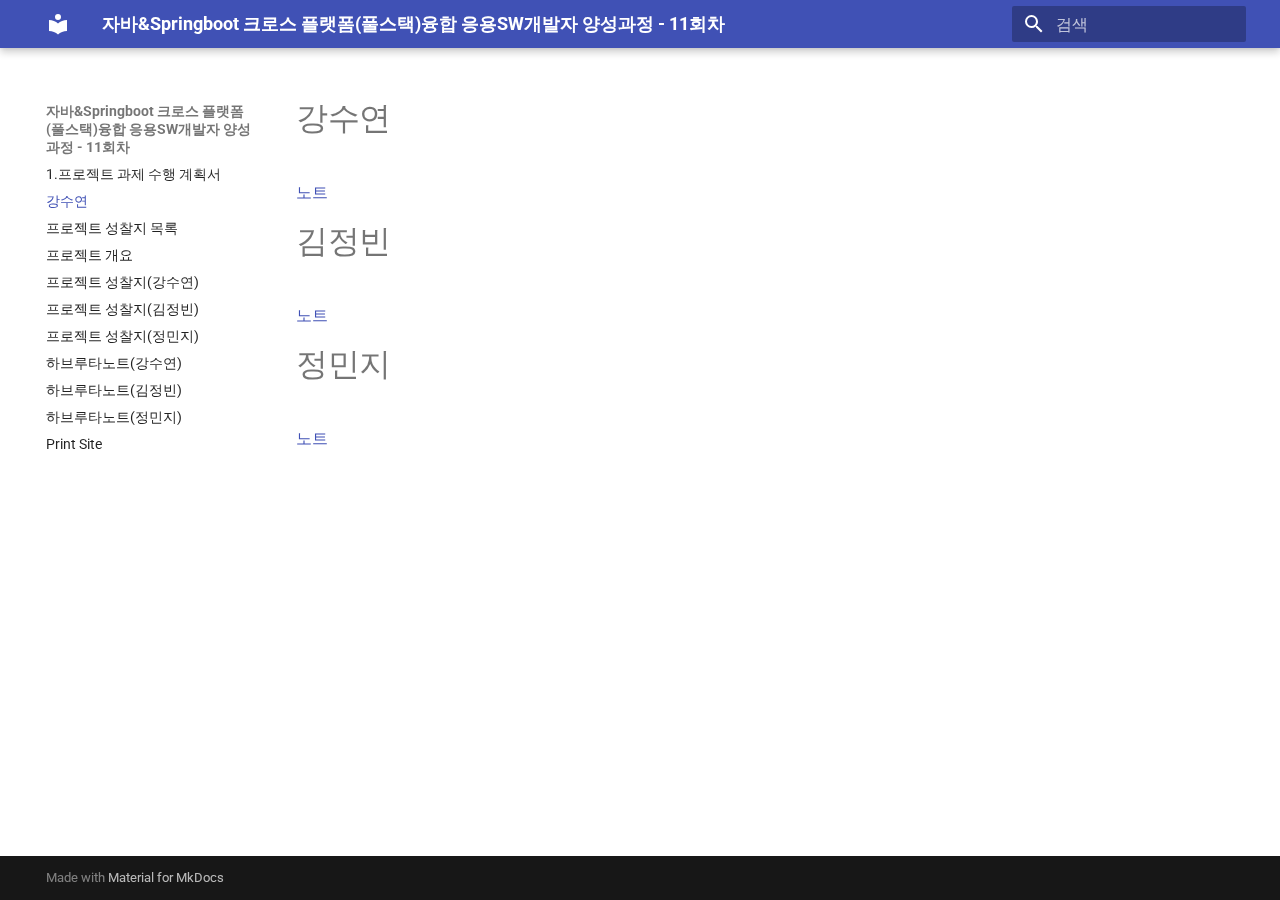
==== 2_하브루타_노트_목록/index.html @ c9facabf "deploy: e6264c5f1b97efa5a31766cd94725ecb94659307" ====
<!doctype html>
<html lang="ko" class="no-js">
  <head>
    
      <meta charset="utf-8">
      <meta name="viewport" content="width=device-width,initial-scale=1">
      
      
      
      
        <link rel="prev" href="../1_%ED%94%84%EB%A1%9C%EC%A0%9D%ED%8A%B8_%EA%B3%BC%EC%A0%9C_%EC%88%98%ED%96%89_%EA%B3%84%ED%9A%8D%EC%84%9C/">
      
      
        <link rel="next" href="../3_%ED%94%84%EB%A1%9C%EC%A0%9D%ED%8A%B8_%EC%84%B1%EC%B0%B0%EC%A7%80_%EB%AA%A9%EB%A1%9D/">
      
      
      <link rel="icon" href="../assets/images/favicon.png">
      <meta name="generator" content="mkdocs-1.6.1, mkdocs-material-9.6.3">
    
    
      
        <title>강수연 - 자바&Springboot 크로스 플랫폼(풀스택)융합 응용SW개발자 양성과정 - 11회차</title>
      
    
    
      <link rel="stylesheet" href="../assets/stylesheets/main.d7758b05.min.css">
      
      


    
    
      
    
    
      
        
        
        <link rel="preconnect" href="https://fonts.gstatic.com" crossorigin>
        <link rel="stylesheet" href="https://fonts.googleapis.com/css?family=Roboto:300,300i,400,400i,700,700i%7CRoboto+Mono:400,400i,700,700i&display=fallback">
        <style>:root{--md-text-font:"Roboto";--md-code-font:"Roboto Mono"}</style>
      
    
    
      <link rel="stylesheet" href="../css/print-site-enum-headings2.css">
    
      <link rel="stylesheet" href="../css/print-site-enum-headings3.css">
    
      <link rel="stylesheet" href="../css/print-site-enum-headings4.css">
    
      <link rel="stylesheet" href="../css/print-site-enum-headings5.css">
    
      <link rel="stylesheet" href="../css/print-site-enum-headings6.css">
    
      <link rel="stylesheet" href="../css/print-site.css">
    
      <link rel="stylesheet" href="../css/print-site-material.css">
    
    <script>__md_scope=new URL("..",location),__md_hash=e=>[...e].reduce(((e,_)=>(e<<5)-e+_.charCodeAt(0)),0),__md_get=(e,_=localStorage,t=__md_scope)=>JSON.parse(_.getItem(t.pathname+"."+e)),__md_set=(e,_,t=localStorage,a=__md_scope)=>{try{t.setItem(a.pathname+"."+e,JSON.stringify(_))}catch(e){}}</script>
    
      

    
    
    
  </head>
  
  
    <body dir="ltr">
  
    
    <input class="md-toggle" data-md-toggle="drawer" type="checkbox" id="__drawer" autocomplete="off">
    <input class="md-toggle" data-md-toggle="search" type="checkbox" id="__search" autocomplete="off">
    <label class="md-overlay" for="__drawer"></label>
    <div data-md-component="skip">
      
        
        <a href="#_1" class="md-skip">
          콘텐츠로 이동
        </a>
      
    </div>
    <div data-md-component="announce">
      
    </div>
    
    
      

  

<header class="md-header md-header--shadow" data-md-component="header">
  <nav class="md-header__inner md-grid" aria-label="상단/헤더">
    <a href=".." title="자바&amp;Springboot 크로스 플랫폼(풀스택)융합 응용SW개발자 양성과정 - 11회차" class="md-header__button md-logo" aria-label="자바&Springboot 크로스 플랫폼(풀스택)융합 응용SW개발자 양성과정 - 11회차" data-md-component="logo">
      
  
  <svg xmlns="http://www.w3.org/2000/svg" viewBox="0 0 24 24"><path d="M12 8a3 3 0 0 0 3-3 3 3 0 0 0-3-3 3 3 0 0 0-3 3 3 3 0 0 0 3 3m0 3.54C9.64 9.35 6.5 8 3 8v11c3.5 0 6.64 1.35 9 3.54 2.36-2.19 5.5-3.54 9-3.54V8c-3.5 0-6.64 1.35-9 3.54"/></svg>

    </a>
    <label class="md-header__button md-icon" for="__drawer">
      
      <svg xmlns="http://www.w3.org/2000/svg" viewBox="0 0 24 24"><path d="M3 6h18v2H3zm0 5h18v2H3zm0 5h18v2H3z"/></svg>
    </label>
    <div class="md-header__title" data-md-component="header-title">
      <div class="md-header__ellipsis">
        <div class="md-header__topic">
          <span class="md-ellipsis">
            자바&Springboot 크로스 플랫폼(풀스택)융합 응용SW개발자 양성과정 - 11회차
          </span>
        </div>
        <div class="md-header__topic" data-md-component="header-topic">
          <span class="md-ellipsis">
            
              강수연
            
          </span>
        </div>
      </div>
    </div>
    
    
      <script>var palette=__md_get("__palette");if(palette&&palette.color){if("(prefers-color-scheme)"===palette.color.media){var media=matchMedia("(prefers-color-scheme: light)"),input=document.querySelector(media.matches?"[data-md-color-media='(prefers-color-scheme: light)']":"[data-md-color-media='(prefers-color-scheme: dark)']");palette.color.media=input.getAttribute("data-md-color-media"),palette.color.scheme=input.getAttribute("data-md-color-scheme"),palette.color.primary=input.getAttribute("data-md-color-primary"),palette.color.accent=input.getAttribute("data-md-color-accent")}for(var[key,value]of Object.entries(palette.color))document.body.setAttribute("data-md-color-"+key,value)}</script>
    
    
    
      <label class="md-header__button md-icon" for="__search">
        
        <svg xmlns="http://www.w3.org/2000/svg" viewBox="0 0 24 24"><path d="M9.5 3A6.5 6.5 0 0 1 16 9.5c0 1.61-.59 3.09-1.56 4.23l.27.27h.79l5 5-1.5 1.5-5-5v-.79l-.27-.27A6.52 6.52 0 0 1 9.5 16 6.5 6.5 0 0 1 3 9.5 6.5 6.5 0 0 1 9.5 3m0 2C7 5 5 7 5 9.5S7 14 9.5 14 14 12 14 9.5 12 5 9.5 5"/></svg>
      </label>
      <div class="md-search" data-md-component="search" role="dialog">
  <label class="md-search__overlay" for="__search"></label>
  <div class="md-search__inner" role="search">
    <form class="md-search__form" name="search">
      <input type="text" class="md-search__input" name="query" aria-label="검색" placeholder="검색" autocapitalize="off" autocorrect="off" autocomplete="off" spellcheck="false" data-md-component="search-query" required>
      <label class="md-search__icon md-icon" for="__search">
        
        <svg xmlns="http://www.w3.org/2000/svg" viewBox="0 0 24 24"><path d="M9.5 3A6.5 6.5 0 0 1 16 9.5c0 1.61-.59 3.09-1.56 4.23l.27.27h.79l5 5-1.5 1.5-5-5v-.79l-.27-.27A6.52 6.52 0 0 1 9.5 16 6.5 6.5 0 0 1 3 9.5 6.5 6.5 0 0 1 9.5 3m0 2C7 5 5 7 5 9.5S7 14 9.5 14 14 12 14 9.5 12 5 9.5 5"/></svg>
        
        <svg xmlns="http://www.w3.org/2000/svg" viewBox="0 0 24 24"><path d="M20 11v2H8l5.5 5.5-1.42 1.42L4.16 12l7.92-7.92L13.5 5.5 8 11z"/></svg>
      </label>
      <nav class="md-search__options" aria-label="검색">
        
        <button type="reset" class="md-search__icon md-icon" title="지우기" aria-label="지우기" tabindex="-1">
          
          <svg xmlns="http://www.w3.org/2000/svg" viewBox="0 0 24 24"><path d="M19 6.41 17.59 5 12 10.59 6.41 5 5 6.41 10.59 12 5 17.59 6.41 19 12 13.41 17.59 19 19 17.59 13.41 12z"/></svg>
        </button>
      </nav>
      
    </form>
    <div class="md-search__output">
      <div class="md-search__scrollwrap" tabindex="0" data-md-scrollfix>
        <div class="md-search-result" data-md-component="search-result">
          <div class="md-search-result__meta">
            검색 초기화
          </div>
          <ol class="md-search-result__list" role="presentation"></ol>
        </div>
      </div>
    </div>
  </div>
</div>
    
    
  </nav>
  
</header>
    
    <div class="md-container" data-md-component="container">
      
      
        
          
        
      
      <main class="md-main" data-md-component="main">
        <div class="md-main__inner md-grid">
          
            
              
              <div class="md-sidebar md-sidebar--primary" data-md-component="sidebar" data-md-type="navigation" >
                <div class="md-sidebar__scrollwrap">
                  <div class="md-sidebar__inner">
                    



<nav class="md-nav md-nav--primary" aria-label="네비게이션" data-md-level="0">
  <label class="md-nav__title" for="__drawer">
    <a href=".." title="자바&amp;Springboot 크로스 플랫폼(풀스택)융합 응용SW개발자 양성과정 - 11회차" class="md-nav__button md-logo" aria-label="자바&Springboot 크로스 플랫폼(풀스택)융합 응용SW개발자 양성과정 - 11회차" data-md-component="logo">
      
  
  <svg xmlns="http://www.w3.org/2000/svg" viewBox="0 0 24 24"><path d="M12 8a3 3 0 0 0 3-3 3 3 0 0 0-3-3 3 3 0 0 0-3 3 3 3 0 0 0 3 3m0 3.54C9.64 9.35 6.5 8 3 8v11c3.5 0 6.64 1.35 9 3.54 2.36-2.19 5.5-3.54 9-3.54V8c-3.5 0-6.64 1.35-9 3.54"/></svg>

    </a>
    자바&Springboot 크로스 플랫폼(풀스택)융합 응용SW개발자 양성과정 - 11회차
  </label>
  
  <ul class="md-nav__list" data-md-scrollfix>
    
      
      
  
  
  
  
    <li class="md-nav__item">
      <a href="../1_%ED%94%84%EB%A1%9C%EC%A0%9D%ED%8A%B8_%EA%B3%BC%EC%A0%9C_%EC%88%98%ED%96%89_%EA%B3%84%ED%9A%8D%EC%84%9C/" class="md-nav__link">
        
  
  <span class="md-ellipsis">
    1.프로젝트 과제 수행 계획서
    
  </span>
  

      </a>
    </li>
  

    
      
      
  
  
    
  
  
  
    <li class="md-nav__item md-nav__item--active">
      
      <input class="md-nav__toggle md-toggle" type="checkbox" id="__toc">
      
      
        
      
      
      <a href="./" class="md-nav__link md-nav__link--active">
        
  
  <span class="md-ellipsis">
    강수연
    
  </span>
  

      </a>
      
    </li>
  

    
      
      
  
  
  
  
    <li class="md-nav__item">
      <a href="../3_%ED%94%84%EB%A1%9C%EC%A0%9D%ED%8A%B8_%EC%84%B1%EC%B0%B0%EC%A7%80_%EB%AA%A9%EB%A1%9D/" class="md-nav__link">
        
  
  <span class="md-ellipsis">
    프로젝트 성찰지 목록
    
  </span>
  

      </a>
    </li>
  

    
      
      
  
  
  
  
    <li class="md-nav__item">
      <a href="../Readme/" class="md-nav__link">
        
  
  <span class="md-ellipsis">
    프로젝트 개요
    
  </span>
  

      </a>
    </li>
  

    
      
      
  
  
  
  
    <li class="md-nav__item">
      <a href="../%ED%94%84%EB%A1%9C%EC%A0%9D%ED%8A%B8_%EC%84%B1%EC%B0%B0%EC%A7%80_%EA%B0%95%EC%88%98%EC%97%B0/" class="md-nav__link">
        
  
  <span class="md-ellipsis">
    프로젝트 성찰지(강수연)
    
  </span>
  

      </a>
    </li>
  

    
      
      
  
  
  
  
    <li class="md-nav__item">
      <a href="../%ED%94%84%EB%A1%9C%EC%A0%9D%ED%8A%B8_%EC%84%B1%EC%B0%B0%EC%A7%80_%EA%B9%80%EC%A0%95%EB%B9%88/" class="md-nav__link">
        
  
  <span class="md-ellipsis">
    프로젝트 성찰지(김정빈)
    
  </span>
  

      </a>
    </li>
  

    
      
      
  
  
  
  
    <li class="md-nav__item">
      <a href="../%ED%94%84%EB%A1%9C%EC%A0%9D%ED%8A%B8_%EC%84%B1%EC%B0%B0%EC%A7%80_%EC%A0%95%EB%AF%BC%EC%A7%80/" class="md-nav__link">
        
  
  <span class="md-ellipsis">
    프로젝트 성찰지(정민지)
    
  </span>
  

      </a>
    </li>
  

    
      
      
  
  
  
  
    <li class="md-nav__item">
      <a href="../%ED%95%98%EB%B8%8C%EB%A3%A8%ED%83%80_%EB%85%B8%ED%8A%B8%28%EA%B0%95%EC%88%98%EC%97%B0%29/" class="md-nav__link">
        
  
  <span class="md-ellipsis">
    하브루타노트(강수연)
    
  </span>
  

      </a>
    </li>
  

    
      
      
  
  
  
  
    <li class="md-nav__item">
      <a href="../%ED%95%98%EB%B8%8C%EB%A3%A8%ED%83%80_%EB%85%B8%ED%8A%B8%28%EA%B9%80%EC%A0%95%EB%B9%88%29/" class="md-nav__link">
        
  
  <span class="md-ellipsis">
    하브루타노트(김정빈)
    
  </span>
  

      </a>
    </li>
  

    
      
      
  
  
  
  
    <li class="md-nav__item">
      <a href="../%ED%95%98%EB%B8%8C%EB%A3%A8%ED%83%80_%EB%85%B8%ED%8A%B8%28%EC%A0%95%EB%AF%BC%EC%A7%80%29/" class="md-nav__link">
        
  
  <span class="md-ellipsis">
    하브루타노트(정민지)
    
  </span>
  

      </a>
    </li>
  

    
      
      
  
  
  
  
    <li class="md-nav__item">
      <a href="../print_page/" class="md-nav__link">
        
  
  <span class="md-ellipsis">
    Print Site
    
  </span>
  

      </a>
    </li>
  

    
  </ul>
</nav>
                  </div>
                </div>
              </div>
            
            
              
              <div class="md-sidebar md-sidebar--secondary" data-md-component="sidebar" data-md-type="toc" >
                <div class="md-sidebar__scrollwrap">
                  <div class="md-sidebar__inner">
                    

<nav class="md-nav md-nav--secondary" aria-label="목차">
  
  
  
    
  
  
</nav>
                  </div>
                </div>
              </div>
            
          
          
            <div class="md-content" data-md-component="content">
              <article class="md-content__inner md-typeset">
                
                  



<h1 id="_1">강수연</h1>
<p><a href="../%ED%95%98%EB%B8%8C%EB%A3%A8%ED%83%80_%EB%85%B8%ED%8A%B8%28%EA%B0%95%EC%88%98%EC%97%B0%29/">노트</a></p>
<h1 id="_2">김정빈</h1>
<p><a href="../%ED%95%98%EB%B8%8C%EB%A3%A8%ED%83%80_%EB%85%B8%ED%8A%B8%28%EA%B9%80%EC%A0%95%EB%B9%88%29/">노트</a></p>
<h1 id="_3">정민지</h1>
<p><a href="../%ED%95%98%EB%B8%8C%EB%A3%A8%ED%83%80_%EB%85%B8%ED%8A%B8%28%EC%A0%95%EB%AF%BC%EC%A7%80%29/">노트</a></p>












                
              </article>
            </div>
          
          
<script>var target=document.getElementById(location.hash.slice(1));target&&target.name&&(target.checked=target.name.startsWith("__tabbed_"))</script>
        </div>
        
      </main>
      
        <footer class="md-footer">
  
  <div class="md-footer-meta md-typeset">
    <div class="md-footer-meta__inner md-grid">
      <div class="md-copyright">
  
  
    Made with
    <a href="https://squidfunk.github.io/mkdocs-material/" target="_blank" rel="noopener">
      Material for MkDocs
    </a>
  
</div>
      
    </div>
  </div>
</footer>
      
    </div>
    <div class="md-dialog" data-md-component="dialog">
      <div class="md-dialog__inner md-typeset"></div>
    </div>
    
    
    <script id="__config" type="application/json">{"base": "..", "features": [], "search": "../assets/javascripts/workers/search.f8cc74c7.min.js", "translations": {"clipboard.copied": "\ud074\ub9bd\ubcf4\ub4dc\uc5d0 \ubcf5\uc0ac\ub428", "clipboard.copy": "\ud074\ub9bd\ubcf4\ub4dc\ub85c \ubcf5\uc0ac", "search.result.more.one": "\uc774 \ubb38\uc11c\uc5d0\uc11c 1\uac1c\uc758 \uac80\uc0c9 \uacb0\uacfc \ub354 \ubcf4\uae30", "search.result.more.other": "\uc774 \ubb38\uc11c\uc5d0\uc11c #\uac1c\uc758 \uac80\uc0c9 \uacb0\uacfc \ub354 \ubcf4\uae30", "search.result.none": "\uac80\uc0c9\uc5b4\uc640 \uc77c\uce58\ud558\ub294 \ubb38\uc11c\uac00 \uc5c6\uc2b5\ub2c8\ub2e4", "search.result.one": "1\uac1c\uc758 \uc77c\uce58\ud558\ub294 \ubb38\uc11c", "search.result.other": "#\uac1c\uc758 \uc77c\uce58\ud558\ub294 \ubb38\uc11c", "search.result.placeholder": "\uac80\uc0c9\uc5b4\ub97c \uc785\ub825\ud558\uc138\uc694", "search.result.term.missing": "\ud3ec\ud568\ub418\uc9c0 \uc54a\uc740 \uac80\uc0c9\uc5b4", "select.version": "\ubc84\uc804 \uc120\ud0dd"}}</script>
    
    
      <script src="../assets/javascripts/bundle.f1b6f286.min.js"></script>
      
        <script src="../js/print-site.js"></script>
      
    
  </body>
</html>
---- assets/stylesheets/main.d7758b05.min.css ----
@charset "UTF-8";html{-webkit-text-size-adjust:none;-moz-text-size-adjust:none;text-size-adjust:none;box-sizing:border-box}*,:after,:before{box-sizing:inherit}@media (prefers-reduced-motion){*,:after,:before{transition:none!important}}body{margin:0}a,button,input,label{-webkit-tap-highlight-color:transparent}a{color:inherit;text-decoration:none}hr{border:0;box-sizing:initial;display:block;height:.05rem;overflow:visible;padding:0}small{font-size:80%}sub,sup{line-height:1em}img{border-style:none}table{border-collapse:initial;border-spacing:0}td,th{font-weight:400;vertical-align:top}button{background:#0000;border:0;font-family:inherit;font-size:inherit;margin:0;padding:0}input{border:0;outline:none}:root{--md-primary-fg-color:#4051b5;--md-primary-fg-color--light:#5d6cc0;--md-primary-fg-color--dark:#303fa1;--md-primary-bg-color:#fff;--md-primary-bg-color--light:#ffffffb3;--md-accent-fg-color:#526cfe;--md-accent-fg-color--transparent:#526cfe1a;--md-accent-bg-color:#fff;--md-accent-bg-color--light:#ffffffb3}[data-md-color-scheme=default]{color-scheme:light}[data-md-color-scheme=default] img[src$="#gh-dark-mode-only"],[data-md-color-scheme=default] img[src$="#only-dark"]{display:none}:root,[data-md-color-scheme=default]{--md-hue:225deg;--md-default-fg-color:#000000de;--md-default-fg-color--light:#0000008a;--md-default-fg-color--lighter:#00000052;--md-default-fg-color--lightest:#00000012;--md-default-bg-color:#fff;--md-default-bg-color--light:#ffffffb3;--md-default-bg-color--lighter:#ffffff4d;--md-default-bg-color--lightest:#ffffff1f;--md-code-fg-color:#36464e;--md-code-bg-color:#f5f5f5;--md-code-hl-color:#4287ff;--md-code-hl-color--light:#4287ff1a;--md-code-hl-number-color:#d52a2a;--md-code-hl-special-color:#db1457;--md-code-hl-function-color:#a846b9;--md-code-hl-constant-color:#6e59d9;--md-code-hl-keyword-color:#3f6ec6;--md-code-hl-string-color:#1c7d4d;--md-code-hl-name-color:var(--md-code-fg-color);--md-code-hl-operator-color:var(--md-default-fg-color--light);--md-code-hl-punctuation-color:var(--md-default-fg-color--light);--md-code-hl-comment-color:var(--md-default-fg-color--light);--md-code-hl-generic-color:var(--md-default-fg-color--light);--md-code-hl-variable-color:var(--md-default-fg-color--light);--md-typeset-color:var(--md-default-fg-color);--md-typeset-a-color:var(--md-primary-fg-color);--md-typeset-del-color:#f5503d26;--md-typeset-ins-color:#0bd57026;--md-typeset-kbd-color:#fafafa;--md-typeset-kbd-accent-color:#fff;--md-typeset-kbd-border-color:#b8b8b8;--md-typeset-mark-color:#ffff0080;--md-typeset-table-color:#0000001f;--md-typeset-table-color--light:rgba(0,0,0,.035);--md-admonition-fg-color:var(--md-default-fg-color);--md-admonition-bg-color:var(--md-default-bg-color);--md-warning-fg-color:#000000de;--md-warning-bg-color:#ff9;--md-footer-fg-color:#fff;--md-footer-fg-color--light:#ffffffb3;--md-footer-fg-color--lighter:#ffffff73;--md-footer-bg-color:#000000de;--md-footer-bg-color--dark:#00000052;--md-shadow-z1:0 0.2rem 0.5rem #0000000d,0 0 0.05rem #0000001a;--md-shadow-z2:0 0.2rem 0.5rem #0000001a,0 0 0.05rem #00000040;--md-shadow-z3:0 0.2rem 0.5rem #0003,0 0 0.05rem #00000059}.md-icon svg{fill:currentcolor;display:block;height:1.2rem;width:1.2rem}body{-webkit-font-smoothing:antialiased;-moz-osx-font-smoothing:grayscale;--md-text-font-family:var(--md-text-font,_),-apple-system,BlinkMacSystemFont,Helvetica,Arial,sans-serif;--md-code-font-family:var(--md-code-font,_),SFMono-Regular,Consolas,Menlo,monospace}aside,body,input{font-feature-settings:"kern","liga";color:var(--md-typeset-color);font-family:var(--md-text-font-family)}code,kbd,pre{font-feature-settings:"kern";font-family:var(--md-code-font-family)}:root{--md-typeset-table-sort-icon:url('data:image/svg+xml;charset=utf-8,<svg xmlns="http://www.w3.org/2000/svg" viewBox="0 0 24 24"><path d="m18 21-4-4h3V7h-3l4-4 4 4h-3v10h3M2 19v-2h10v2M2 13v-2h7v2M2 7V5h4v2z"/></svg>');--md-typeset-table-sort-icon--asc:url('data:image/svg+xml;charset=utf-8,<svg xmlns="http://www.w3.org/2000/svg" viewBox="0 0 24 24"><path d="M19 17h3l-4 4-4-4h3V3h2M2 17h10v2H2M6 5v2H2V5m0 6h7v2H2z"/></svg>');--md-typeset-table-sort-icon--desc:url('data:image/svg+xml;charset=utf-8,<svg xmlns="http://www.w3.org/2000/svg" viewBox="0 0 24 24"><path d="M19 7h3l-4-4-4 4h3v14h2M2 17h10v2H2M6 5v2H2V5m0 6h7v2H2z"/></svg>')}.md-typeset{-webkit-print-color-adjust:exact;color-adjust:exact;font-size:.8rem;line-height:1.6;overflow-wrap:break-word}@media print{.md-typeset{font-size:.68rem}}.md-typeset blockquote,.md-typeset dl,.md-typeset figure,.md-typeset ol,.md-typeset pre,.md-typeset ul{margin-bottom:1em;margin-top:1em}.md-typeset h1{color:var(--md-default-fg-color--light);font-size:2em;line-height:1.3;margin:0 0 1.25em}.md-typeset h1,.md-typeset h2{font-weight:300;letter-spacing:-.01em}.md-typeset h2{font-size:1.5625em;line-height:1.4;margin:1.6em 0 .64em}.md-typeset h3{font-size:1.25em;font-weight:400;letter-spacing:-.01em;line-height:1.5;margin:1.6em 0 .8em}.md-typeset h2+h3{margin-top:.8em}.md-typeset h4{font-weight:700;letter-spacing:-.01em;margin:1em 0}.md-typeset h5,.md-typeset h6{color:var(--md-default-fg-color--light);font-size:.8em;font-weight:700;letter-spacing:-.01em;margin:1.25em 0}.md-typeset h5{text-transform:uppercase}.md-typeset h5 code{text-transform:none}.md-typeset hr{border-bottom:.05rem solid var(--md-default-fg-color--lightest);display:flow-root;margin:1.5em 0}.md-typeset a{color:var(--md-typeset-a-color);word-break:break-word}.md-typeset a,.md-typeset a:before{transition:color 125ms}.md-typeset a:focus,.md-typeset a:hover{color:var(--md-accent-fg-color)}.md-typeset a:focus code,.md-typeset a:hover code{background-color:var(--md-accent-fg-color--transparent)}.md-typeset a code{color:currentcolor;transition:background-color 125ms}.md-typeset a.focus-visible{outline-color:var(--md-accent-fg-color);outline-offset:.2rem}.md-typeset code,.md-typeset kbd,.md-typeset pre{color:var(--md-code-fg-color);direction:ltr;font-variant-ligatures:none}@media print{.md-typeset code,.md-typeset kbd,.md-typeset pre{white-space:pre-wrap}}.md-typeset code{background-color:var(--md-code-bg-color);border-radius:.1rem;-webkit-box-decoration-break:clone;box-decoration-break:clone;font-size:.85em;padding:0 .2941176471em;word-break:break-word}.md-typeset code:not(.focus-visible){-webkit-tap-highlight-color:transparent;outline:none}.md-typeset pre{display:flow-root;line-height:1.4;position:relative}.md-typeset pre>code{-webkit-box-decoration-break:slice;box-decoration-break:slice;box-shadow:none;display:block;margin:0;outline-color:var(--md-accent-fg-color);overflow:auto;padding:.7720588235em 1.1764705882em;scrollbar-color:var(--md-default-fg-color--lighter) #0000;scrollbar-width:thin;touch-action:auto;word-break:normal}.md-typeset pre>code:hover{scrollbar-color:var(--md-accent-fg-color) #0000}.md-typeset pre>code::-webkit-scrollbar{height:.2rem;width:.2rem}.md-typeset pre>code::-webkit-scrollbar-thumb{background-color:var(--md-default-fg-color--lighter)}.md-typeset pre>code::-webkit-scrollbar-thumb:hover{background-color:var(--md-accent-fg-color)}.md-typeset kbd{background-color:var(--md-typeset-kbd-color);border-radius:.1rem;box-shadow:0 .1rem 0 .05rem var(--md-typeset-kbd-border-color),0 .1rem 0 var(--md-typeset-kbd-border-color),0 -.1rem .2rem var(--md-typeset-kbd-accent-color) inset;color:var(--md-default-fg-color);display:inline-block;font-size:.75em;padding:0 .6666666667em;vertical-align:text-top;word-break:break-word}.md-typeset mark{background-color:var(--md-typeset-mark-color);-webkit-box-decoration-break:clone;box-decoration-break:clone;color:inherit;word-break:break-word}.md-typeset abbr{border-bottom:.05rem dotted var(--md-default-fg-color--light);cursor:help;text-decoration:none}.md-typeset small{opacity:.75}[dir=ltr] .md-typeset sub,[dir=ltr] .md-typeset sup{margin-left:.078125em}[dir=rtl] .md-typeset sub,[dir=rtl] .md-typeset sup{margin-right:.078125em}[dir=ltr] .md-typeset blockquote{padding-left:.6rem}[dir=rtl] .md-typeset blockquote{padding-right:.6rem}[dir=ltr] .md-typeset blockquote{border-left:.2rem solid var(--md-default-fg-color--lighter)}[dir=rtl] .md-typeset blockquote{border-right:.2rem solid var(--md-default-fg-color--lighter)}.md-typeset blockquote{color:var(--md-default-fg-color--light);margin-left:0;margin-right:0}.md-typeset ul{list-style-type:disc}.md-typeset ul[type]{list-style-type:revert-layer}[dir=ltr] .md-typeset ol,[dir=ltr] .md-typeset ul{margin-left:.625em}[dir=rtl] .md-typeset ol,[dir=rtl] .md-typeset ul{margin-right:.625em}.md-typeset ol,.md-typeset ul{padding:0}.md-typeset ol:not([hidden]),.md-typeset ul:not([hidden]){display:flow-root}.md-typeset ol ol,.md-typeset ul ol{list-style-type:lower-alpha}.md-typeset ol ol ol,.md-typeset ul ol ol{list-style-type:lower-roman}.md-typeset ol ol ol ol,.md-typeset ul ol ol ol{list-style-type:upper-alpha}.md-typeset ol ol ol ol ol,.md-typeset ul ol ol ol ol{list-style-type:upper-roman}.md-typeset ol[type],.md-typeset ul[type]{list-style-type:revert-layer}[dir=ltr] .md-typeset ol li,[dir=ltr] .md-typeset ul li{margin-left:1.25em}[dir=rtl] .md-typeset ol li,[dir=rtl] .md-typeset ul li{margin-right:1.25em}.md-typeset ol li,.md-typeset ul li{margin-bottom:.5em}.md-typeset ol li blockquote,.md-typeset ol li p,.md-typeset ul li blockquote,.md-typeset ul li p{margin:.5em 0}.md-typeset ol li:last-child,.md-typeset ul li:last-child{margin-bottom:0}[dir=ltr] .md-typeset ol li ol,[dir=ltr] .md-typeset ol li ul,[dir=ltr] .md-typeset ul li ol,[dir=ltr] .md-typeset ul li ul{margin-left:.625em}[dir=rtl] .md-typeset ol li ol,[dir=rtl] .md-typeset ol li ul,[dir=rtl] .md-typeset ul li ol,[dir=rtl] .md-typeset ul li ul{margin-right:.625em}.md-typeset ol li ol,.md-typeset ol li ul,.md-typeset ul li ol,.md-typeset ul li ul{margin-bottom:.5em;margin-top:.5em}[dir=ltr] .md-typeset dd{margin-left:1.875em}[dir=rtl] .md-typeset dd{margin-right:1.875em}.md-typeset dd{margin-bottom:1.5em;margin-top:1em}.md-typeset img,.md-typeset svg,.md-typeset video{height:auto;max-width:100%}.md-typeset img[align=left]{margin:1em 1em 1em 0}.md-typeset img[align=right]{margin:1em 0 1em 1em}.md-typeset img[align]:only-child{margin-top:0}.md-typeset figure{display:flow-root;margin:1em auto;max-width:100%;text-align:center;width:-moz-fit-content;width:fit-content}.md-typeset figure img{display:block;margin:0 auto}.md-typeset figcaption{font-style:italic;margin:1em auto;max-width:24rem}.md-typeset iframe{max-width:100%}.md-typeset table:not([class]){background-color:var(--md-default-bg-color);border:.05rem solid var(--md-typeset-table-color);border-radius:.1rem;display:inline-block;font-size:.64rem;max-width:100%;overflow:auto;touch-action:auto}@media print{.md-typeset table:not([class]){display:table}}.md-typeset table:not([class])+*{margin-top:1.5em}.md-typeset table:not([class]) td>:first-child,.md-typeset table:not([class]) th>:first-child{margin-top:0}.md-typeset table:not([class]) td>:last-child,.md-typeset table:not([class]) th>:last-child{margin-bottom:0}.md-typeset table:not([class]) td:not([align]),.md-typeset table:not([class]) th:not([align]){text-align:left}[dir=rtl] .md-typeset table:not([class]) td:not([align]),[dir=rtl] .md-typeset table:not([class]) th:not([align]){text-align:right}.md-typeset table:not([class]) th{font-weight:700;min-width:5rem;padding:.9375em 1.25em;vertical-align:top}.md-typeset table:not([class]) td{border-top:.05rem solid var(--md-typeset-table-color);padding:.9375em 1.25em;vertical-align:top}.md-typeset table:not([class]) tbody tr{transition:background-color 125ms}.md-typeset table:not([class]) tbody tr:hover{background-color:var(--md-typeset-table-color--light);box-shadow:0 .05rem 0 var(--md-default-bg-color) inset}.md-typeset table:not([class]) a{word-break:normal}.md-typeset table th[role=columnheader]{cursor:pointer}[dir=ltr] .md-typeset table th[role=columnheader]:after{margin-left:.5em}[dir=rtl] .md-typeset table th[role=columnheader]:after{margin-right:.5em}.md-typeset table th[role=columnheader]:after{content:"";display:inline-block;height:1.2em;-webkit-mask-image:var(--md-typeset-table-sort-icon);mask-image:var(--md-typeset-table-sort-icon);-webkit-mask-repeat:no-repeat;mask-repeat:no-repeat;-webkit-mask-size:contain;mask-size:contain;transition:background-color 125ms;vertical-align:text-bottom;width:1.2em}.md-typeset table th[role=columnheader]:hover:after{background-color:var(--md-default-fg-color--lighter)}.md-typeset table th[role=columnheader][aria-sort=ascending]:after{background-color:var(--md-default-fg-color--light);-webkit-mask-image:var(--md-typeset-table-sort-icon--asc);mask-image:var(--md-typeset-table-sort-icon--asc)}.md-typeset table th[role=columnheader][aria-sort=descending]:after{background-color:var(--md-default-fg-color--light);-webkit-mask-image:var(--md-typeset-table-sort-icon--desc);mask-image:var(--md-typeset-table-sort-icon--desc)}.md-typeset__scrollwrap{margin:1em -.8rem;overflow-x:auto;touch-action:auto}.md-typeset__table{display:inline-block;margin-bottom:.5em;padding:0 .8rem}@media print{.md-typeset__table{display:block}}html .md-typeset__table table{display:table;margin:0;overflow:hidden;width:100%}@media screen and (max-width:44.984375em){.md-content__inner>pre{margin:1em -.8rem}.md-content__inner>pre code{border-radius:0}}.md-typeset .md-author{border-radius:100%;display:block;flex-shrink:0;height:1.6rem;overflow:hidden;position:relative;transition:color 125ms,transform 125ms;width:1.6rem}.md-typeset .md-author img{display:block}.md-typeset .md-author--more{background:var(--md-default-fg-color--lightest);color:var(--md-default-fg-color--lighter);font-size:.6rem;font-weight:700;line-height:1.6rem;text-align:center}.md-typeset .md-author--long{height:2.4rem;width:2.4rem}.md-typeset a.md-author{transform:scale(1)}.md-typeset a.md-author img{border-radius:100%;filter:grayscale(100%) opacity(75%);transition:filter 125ms}.md-typeset a.md-author:focus,.md-typeset a.md-author:hover{transform:scale(1.1);z-index:1}.md-typeset a.md-author:focus img,.md-typeset a.md-author:hover img{filter:grayscale(0)}.md-banner{background-color:var(--md-footer-bg-color);color:var(--md-footer-fg-color);overflow:auto}@media print{.md-banner{display:none}}.md-banner--warning{background-color:var(--md-warning-bg-color);color:var(--md-warning-fg-color)}.md-banner__inner{font-size:.7rem;margin:.6rem auto;padding:0 .8rem}[dir=ltr] .md-banner__button{float:right}[dir=rtl] .md-banner__button{float:left}.md-banner__button{color:inherit;cursor:pointer;transition:opacity .25s}.no-js .md-banner__button{display:none}.md-banner__button:hover{opacity:.7}html{font-size:125%;height:100%;overflow-x:hidden}@media screen and (min-width:100em){html{font-size:137.5%}}@media screen and (min-width:125em){html{font-size:150%}}body{background-color:var(--md-default-bg-color);display:flex;flex-direction:column;font-size:.5rem;min-height:100%;position:relative;width:100%}@media print{body{display:block}}@media screen and (max-width:59.984375em){body[data-md-scrolllock]{position:fixed}}.md-grid{margin-left:auto;margin-right:auto;max-width:61rem}.md-container{display:flex;flex-direction:column;flex-grow:1}@media print{.md-container{display:block}}.md-main{flex-grow:1}.md-main__inner{display:flex;height:100%;margin-top:1.5rem}.md-ellipsis{overflow:hidden;text-overflow:ellipsis}.md-toggle{display:none}.md-option{height:0;opacity:0;position:absolute;width:0}.md-option:checked+label:not([hidden]){display:block}.md-option.focus-visible+label{outline-color:var(--md-accent-fg-color);outline-style:auto}.md-skip{background-color:var(--md-default-fg-color);border-radius:.1rem;color:var(--md-default-bg-color);font-size:.64rem;margin:.5rem;opacity:0;outline-color:var(--md-accent-fg-color);padding:.3rem .5rem;position:fixed;transform:translateY(.4rem);z-index:-1}.md-skip:focus{opacity:1;transform:translateY(0);transition:transform .25s cubic-bezier(.4,0,.2,1),opacity 175ms 75ms;z-index:10}@page{margin:25mm}:root{--md-clipboard-icon:url('data:image/svg+xml;charset=utf-8,<svg xmlns="http://www.w3.org/2000/svg" viewBox="0 0 24 24"><path d="M19 21H8V7h11m0-2H8a2 2 0 0 0-2 2v14a2 2 0 0 0 2 2h11a2 2 0 0 0 2-2V7a2 2 0 0 0-2-2m-3-4H4a2 2 0 0 0-2 2v14h2V3h12z"/></svg>')}.md-clipboard{border-radius:.1rem;color:var(--md-default-fg-color--lightest);cursor:pointer;height:1.5em;outline-color:var(--md-accent-fg-color);outline-offset:.1rem;position:absolute;right:.5em;top:.5em;transition:color .25s;width:1.5em;z-index:1}@media print{.md-clipboard{display:none}}.md-clipboard:not(.focus-visible){-webkit-tap-highlight-color:transparent;outline:none}:hover>.md-clipboard{color:var(--md-default-fg-color--light)}.md-clipboard:focus,.md-clipboard:hover{color:var(--md-accent-fg-color)}.md-clipboard:after{background-color:currentcolor;content:"";display:block;height:1.125em;margin:0 auto;-webkit-mask-image:var(--md-clipboard-icon);mask-image:var(--md-clipboard-icon);-webkit-mask-position:center;mask-position:center;-webkit-mask-repeat:no-repeat;mask-repeat:no-repeat;-webkit-mask-size:contain;mask-size:contain;width:1.125em}.md-clipboard--inline{cursor:pointer}.md-clipboard--inline code{transition:color .25s,background-color .25s}.md-clipboard--inline:focus code,.md-clipboard--inline:hover code{background-color:var(--md-accent-fg-color--transparent);color:var(--md-accent-fg-color)}.md-typeset .md-code__content{display:grid}@keyframes consent{0%{opacity:0;transform:translateY(100%)}to{opacity:1;transform:translateY(0)}}@keyframes overlay{0%{opacity:0}to{opacity:1}}.md-consent__overlay{animation:overlay .25s both;-webkit-backdrop-filter:blur(.1rem);backdrop-filter:blur(.1rem);background-color:#0000008a;height:100%;opacity:1;position:fixed;top:0;width:100%;z-index:5}.md-consent__inner{animation:consent .5s cubic-bezier(.1,.7,.1,1) both;background-color:var(--md-default-bg-color);border:0;border-radius:.1rem;bottom:0;box-shadow:0 0 .2rem #0000001a,0 .2rem .4rem #0003;max-height:100%;overflow:auto;padding:0;position:fixed;width:100%;z-index:5}.md-consent__form{padding:.8rem}.md-consent__settings{display:none;margin:1em 0}input:checked+.md-consent__settings{display:block}.md-consent__controls{margin-bottom:.8rem}.md-typeset .md-consent__controls .md-button{display:inline}@media screen and (max-width:44.984375em){.md-typeset .md-consent__controls .md-button{display:block;margin-top:.4rem;text-align:center;width:100%}}.md-consent label{cursor:pointer}.md-content{flex-grow:1;min-width:0}.md-content__inner{margin:0 .8rem 1.2rem;padding-top:.6rem}@media screen and (min-width:76.25em){[dir=ltr] .md-sidebar--primary:not([hidden])~.md-content>.md-content__inner{margin-left:1.2rem}[dir=ltr] .md-sidebar--secondary:not([hidden])~.md-content>.md-content__inner,[dir=rtl] .md-sidebar--primary:not([hidden])~.md-content>.md-content__inner{margin-right:1.2rem}[dir=rtl] .md-sidebar--secondary:not([hidden])~.md-content>.md-content__inner{margin-left:1.2rem}}.md-content__inner:before{content:"";display:block;height:.4rem}.md-content__inner>:last-child{margin-bottom:0}[dir=ltr] .md-content__button{float:right}[dir=rtl] .md-content__button{float:left}[dir=ltr] .md-content__button{margin-left:.4rem}[dir=rtl] .md-content__button{margin-right:.4rem}.md-content__button{margin:.4rem 0;padding:0}@media print{.md-content__button{display:none}}.md-typeset .md-content__button{color:var(--md-default-fg-color--lighter)}.md-content__button svg{display:inline;vertical-align:top}[dir=rtl] .md-content__button svg{transform:scaleX(-1)}[dir=ltr] .md-dialog{right:.8rem}[dir=rtl] .md-dialog{left:.8rem}.md-dialog{background-color:var(--md-default-fg-color);border-radius:.1rem;bottom:.8rem;box-shadow:var(--md-shadow-z3);min-width:11.1rem;opacity:0;padding:.4rem .6rem;pointer-events:none;position:fixed;transform:translateY(100%);transition:transform 0ms .4s,opacity .4s;z-index:4}@media print{.md-dialog{display:none}}.md-dialog--active{opacity:1;pointer-events:auto;transform:translateY(0);transition:transform .4s cubic-bezier(.075,.85,.175,1),opacity .4s}.md-dialog__inner{color:var(--md-default-bg-color);font-size:.7rem}.md-feedback{margin:2em 0 1em;text-align:center}.md-feedback fieldset{border:none;margin:0;padding:0}.md-feedback__title{font-weight:700;margin:1em auto}.md-feedback__inner{position:relative}.md-feedback__list{display:flex;flex-wrap:wrap;place-content:baseline center;position:relative}.md-feedback__list:hover .md-icon:not(:disabled){color:var(--md-default-fg-color--lighter)}:disabled .md-feedback__list{min-height:1.8rem}.md-feedback__icon{color:var(--md-default-fg-color--light);cursor:pointer;flex-shrink:0;margin:0 .1rem;transition:color 125ms}.md-feedback__icon:not(:disabled).md-icon:hover{color:var(--md-accent-fg-color)}.md-feedback__icon:disabled{color:var(--md-default-fg-color--lightest);pointer-events:none}.md-feedback__note{opacity:0;position:relative;transform:translateY(.4rem);transition:transform .4s cubic-bezier(.1,.7,.1,1),opacity .15s}.md-feedback__note>*{margin:0 auto;max-width:16rem}:disabled .md-feedback__note{opacity:1;transform:translateY(0)}@media print{.md-feedback{display:none}}.md-footer{background-color:var(--md-footer-bg-color);color:var(--md-footer-fg-color)}@media print{.md-footer{display:none}}.md-footer__inner{justify-content:space-between;overflow:auto;padding:.2rem}.md-footer__inner:not([hidden]){display:flex}.md-footer__link{align-items:end;display:flex;flex-grow:0.01;margin-bottom:.4rem;margin-top:1rem;max-width:100%;outline-color:var(--md-accent-fg-color);overflow:hidden;transition:opacity .25s}.md-footer__link:focus,.md-footer__link:hover{opacity:.7}[dir=rtl] .md-footer__link svg{transform:scaleX(-1)}@media screen and (max-width:44.984375em){.md-footer__link--prev{flex-shrink:0}.md-footer__link--prev .md-footer__title{display:none}}[dir=ltr] .md-footer__link--next{margin-left:auto}[dir=rtl] .md-footer__link--next{margin-right:auto}.md-footer__link--next{text-align:right}[dir=rtl] .md-footer__link--next{text-align:left}.md-footer__title{flex-grow:1;font-size:.9rem;margin-bottom:.7rem;max-width:calc(100% - 2.4rem);padding:0 1rem;white-space:nowrap}.md-footer__button{margin:.2rem;padding:.4rem}.md-footer__direction{font-size:.64rem;opacity:.7}.md-footer-meta{background-color:var(--md-footer-bg-color--dark)}.md-footer-meta__inner{display:flex;flex-wrap:wrap;justify-content:space-between;padding:.2rem}html .md-footer-meta.md-typeset a{color:var(--md-footer-fg-color--light)}html .md-footer-meta.md-typeset a:focus,html .md-footer-meta.md-typeset a:hover{color:var(--md-footer-fg-color)}.md-copyright{color:var(--md-footer-fg-color--lighter);font-size:.64rem;margin:auto .6rem;padding:.4rem 0;width:100%}@media screen and (min-width:45em){.md-copyright{width:auto}}.md-copyright__highlight{color:var(--md-footer-fg-color--light)}.md-social{display:inline-flex;gap:.2rem;margin:0 .4rem;padding:.2rem 0 .6rem}@media screen and (min-width:45em){.md-social{padding:.6rem 0}}.md-social__link{display:inline-block;height:1.6rem;text-align:center;width:1.6rem}.md-social__link:before{line-height:1.9}.md-social__link svg{fill:currentcolor;max-height:.8rem;vertical-align:-25%}.md-typeset .md-button{border:.1rem solid;border-radius:.1rem;color:var(--md-primary-fg-color);cursor:pointer;display:inline-block;font-weight:700;padding:.625em 2em;transition:color 125ms,background-color 125ms,border-color 125ms}.md-typeset .md-button--primary{background-color:var(--md-primary-fg-color);border-color:var(--md-primary-fg-color);color:var(--md-primary-bg-color)}.md-typeset .md-button:focus,.md-typeset .md-button:hover{background-color:var(--md-accent-fg-color);border-color:var(--md-accent-fg-color);color:var(--md-accent-bg-color)}[dir=ltr] .md-typeset .md-input{border-top-left-radius:.1rem}[dir=ltr] .md-typeset .md-input,[dir=rtl] .md-typeset .md-input{border-top-right-radius:.1rem}[dir=rtl] .md-typeset .md-input{border-top-left-radius:.1rem}.md-typeset .md-input{border-bottom:.1rem solid var(--md-default-fg-color--lighter);box-shadow:var(--md-shadow-z1);font-size:.8rem;height:1.8rem;padding:0 .6rem;transition:border .25s,box-shadow .25s}.md-typeset .md-input:focus,.md-typeset .md-input:hover{border-bottom-color:var(--md-accent-fg-color);box-shadow:var(--md-shadow-z2)}.md-typeset .md-input--stretch{width:100%}.md-header{background-color:var(--md-primary-fg-color);box-shadow:0 0 .2rem #0000,0 .2rem .4rem #0000;color:var(--md-primary-bg-color);display:block;left:0;position:sticky;right:0;top:0;z-index:4}@media print{.md-header{display:none}}.md-header[hidden]{transform:translateY(-100%);transition:transform .25s cubic-bezier(.8,0,.6,1),box-shadow .25s}.md-header--shadow{box-shadow:0 0 .2rem #0000001a,0 .2rem .4rem #0003;transition:transform .25s cubic-bezier(.1,.7,.1,1),box-shadow .25s}.md-header__inner{align-items:center;display:flex;padding:0 .2rem}.md-header__button{color:currentcolor;cursor:pointer;margin:.2rem;outline-color:var(--md-accent-fg-color);padding:.4rem;position:relative;transition:opacity .25s;vertical-align:middle;z-index:1}.md-header__button:hover{opacity:.7}.md-header__button:not([hidden]){display:inline-block}.md-header__button:not(.focus-visible){-webkit-tap-highlight-color:transparent;outline:none}.md-header__button.md-logo{margin:.2rem;padding:.4rem}@media screen and (max-width:76.234375em){.md-header__button.md-logo{display:none}}.md-header__button.md-logo img,.md-header__button.md-logo svg{fill:currentcolor;display:block;height:1.2rem;width:auto}@media screen and (min-width:60em){.md-header__button[for=__search]{display:none}}.no-js .md-header__button[for=__search]{display:none}[dir=rtl] .md-header__button[for=__search] svg{transform:scaleX(-1)}@media screen and (min-width:76.25em){.md-header__button[for=__drawer]{display:none}}.md-header__topic{display:flex;max-width:100%;position:absolute;transition:transform .4s cubic-bezier(.1,.7,.1,1),opacity .15s;white-space:nowrap}.md-header__topic+.md-header__topic{opacity:0;pointer-events:none;transform:translateX(1.25rem);transition:transform .4s cubic-bezier(1,.7,.1,.1),opacity .15s;z-index:-1}[dir=rtl] .md-header__topic+.md-header__topic{transform:translateX(-1.25rem)}.md-header__topic:first-child{font-weight:700}[dir=ltr] .md-header__title{margin-left:1rem;margin-right:.4rem}[dir=rtl] .md-header__title{margin-left:.4rem;margin-right:1rem}.md-header__title{flex-grow:1;font-size:.9rem;height:2.4rem;line-height:2.4rem}.md-header__title--active .md-header__topic{opacity:0;pointer-events:none;transform:translateX(-1.25rem);transition:transform .4s cubic-bezier(1,.7,.1,.1),opacity .15s;z-index:-1}[dir=rtl] .md-header__title--active .md-header__topic{transform:translateX(1.25rem)}.md-header__title--active .md-header__topic+.md-header__topic{opacity:1;pointer-events:auto;transform:translateX(0);transition:transform .4s cubic-bezier(.1,.7,.1,1),opacity .15s;z-index:0}.md-header__title>.md-header__ellipsis{height:100%;position:relative;width:100%}.md-header__option{display:flex;flex-shrink:0;max-width:100%;transition:max-width 0ms .25s,opacity .25s .25s;white-space:nowrap}[data-md-toggle=search]:checked~.md-header .md-header__option{max-width:0;opacity:0;transition:max-width 0ms,opacity 0ms}.md-header__option>input{bottom:0}.md-header__source{display:none}@media screen and (min-width:60em){[dir=ltr] .md-header__source{margin-left:1rem}[dir=rtl] .md-header__source{margin-right:1rem}.md-header__source{display:block;max-width:11.7rem;width:11.7rem}}@media screen and (min-width:76.25em){[dir=ltr] .md-header__source{margin-left:1.4rem}[dir=rtl] .md-header__source{margin-right:1.4rem}}.md-meta{color:var(--md-default-fg-color--light);font-size:.7rem;line-height:1.3}.md-meta__list{display:inline-flex;flex-wrap:wrap;list-style:none;margin:0;padding:0}.md-meta__item:not(:last-child):after{content:"·";margin-left:.2rem;margin-right:.2rem}.md-meta__link{color:var(--md-typeset-a-color)}.md-meta__link:focus,.md-meta__link:hover{color:var(--md-accent-fg-color)}.md-draft{background-color:#ff1744;border-radius:.125em;color:#fff;display:inline-block;font-weight:700;padding-left:.5714285714em;padding-right:.5714285714em}:root{--md-nav-icon--prev:url('data:image/svg+xml;charset=utf-8,<svg xmlns="http://www.w3.org/2000/svg" viewBox="0 0 24 24"><path d="M20 11v2H8l5.5 5.5-1.42 1.42L4.16 12l7.92-7.92L13.5 5.5 8 11z"/></svg>');--md-nav-icon--next:url('data:image/svg+xml;charset=utf-8,<svg xmlns="http://www.w3.org/2000/svg" viewBox="0 0 24 24"><path d="M8.59 16.58 13.17 12 8.59 7.41 10 6l6 6-6 6z"/></svg>');--md-toc-icon:url('data:image/svg+xml;charset=utf-8,<svg xmlns="http://www.w3.org/2000/svg" viewBox="0 0 24 24"><path d="M3 9h14V7H3zm0 4h14v-2H3zm0 4h14v-2H3zm16 0h2v-2h-2zm0-10v2h2V7zm0 6h2v-2h-2z"/></svg>')}.md-nav{font-size:.7rem;line-height:1.3}.md-nav__title{color:var(--md-default-fg-color--light);display:block;font-weight:700;overflow:hidden;padding:0 .6rem;text-overflow:ellipsis}.md-nav__title .md-nav__button{display:none}.md-nav__title .md-nav__button img{height:100%;width:auto}.md-nav__title .md-nav__button.md-logo img,.md-nav__title .md-nav__button.md-logo svg{fill:currentcolor;display:block;height:2.4rem;max-width:100%;object-fit:contain;width:auto}.md-nav__list{list-style:none;margin:0;padding:0}.md-nav__link{align-items:flex-start;display:flex;gap:.4rem;margin-top:.625em;scroll-snap-align:start;transition:color 125ms}.md-nav__link--passed{color:var(--md-default-fg-color--light)}.md-nav__item .md-nav__link--active,.md-nav__item .md-nav__link--active code{color:var(--md-typeset-a-color)}.md-nav__link .md-ellipsis{position:relative}[dir=ltr] .md-nav__link .md-icon:last-child{margin-left:auto}[dir=rtl] .md-nav__link .md-icon:last-child{margin-right:auto}.md-nav__link svg{fill:currentcolor;flex-shrink:0;height:1.3em;position:relative}.md-nav__link[for]:focus,.md-nav__link[for]:hover,.md-nav__link[href]:focus,.md-nav__link[href]:hover{color:var(--md-accent-fg-color);cursor:pointer}.md-nav__link.focus-visible{outline-color:var(--md-accent-fg-color);outline-offset:.2rem}.md-nav--primary .md-nav__link[for=__toc]{display:none}.md-nav--primary .md-nav__link[for=__toc] .md-icon:after{background-color:currentcolor;display:block;height:100%;-webkit-mask-image:var(--md-toc-icon);mask-image:var(--md-toc-icon);width:100%}.md-nav--primary .md-nav__link[for=__toc]~.md-nav{display:none}.md-nav__container>.md-nav__link{margin-top:0}.md-nav__container>.md-nav__link:first-child{flex-grow:1;min-width:0}.md-nav__icon{flex-shrink:0}.md-nav__source{display:none}@media screen and (max-width:76.234375em){.md-nav--primary,.md-nav--primary .md-nav{background-color:var(--md-default-bg-color);display:flex;flex-direction:column;height:100%;left:0;position:absolute;right:0;top:0;z-index:1}.md-nav--primary .md-nav__item,.md-nav--primary .md-nav__title{font-size:.8rem;line-height:1.5}.md-nav--primary .md-nav__title{background-color:var(--md-default-fg-color--lightest);color:var(--md-default-fg-color--light);cursor:pointer;height:5.6rem;line-height:2.4rem;padding:3rem .8rem .2rem;position:relative;white-space:nowrap}[dir=ltr] .md-nav--primary .md-nav__title .md-nav__icon{left:.4rem}[dir=rtl] .md-nav--primary .md-nav__title .md-nav__icon{right:.4rem}.md-nav--primary .md-nav__title .md-nav__icon{display:block;height:1.2rem;margin:.2rem;position:absolute;top:.4rem;width:1.2rem}.md-nav--primary .md-nav__title .md-nav__icon:after{background-color:currentcolor;content:"";display:block;height:100%;-webkit-mask-image:var(--md-nav-icon--prev);mask-image:var(--md-nav-icon--prev);-webkit-mask-position:center;mask-position:center;-webkit-mask-repeat:no-repeat;mask-repeat:no-repeat;-webkit-mask-size:contain;mask-size:contain;width:100%}.md-nav--primary .md-nav__title~.md-nav__list{background-color:var(--md-default-bg-color);box-shadow:0 .05rem 0 var(--md-default-fg-color--lightest) inset;overflow-y:auto;scroll-snap-type:y mandatory;touch-action:pan-y}.md-nav--primary .md-nav__title~.md-nav__list>:first-child{border-top:0}.md-nav--primary .md-nav__title[for=__drawer]{background-color:var(--md-primary-fg-color);color:var(--md-primary-bg-color);font-weight:700}.md-nav--primary .md-nav__title .md-logo{display:block;left:.2rem;margin:.2rem;padding:.4rem;position:absolute;right:.2rem;top:.2rem}.md-nav--primary .md-nav__list{flex:1}.md-nav--primary .md-nav__item{border-top:.05rem solid var(--md-default-fg-color--lightest)}.md-nav--primary .md-nav__item--active>.md-nav__link{color:var(--md-typeset-a-color)}.md-nav--primary .md-nav__item--active>.md-nav__link:focus,.md-nav--primary .md-nav__item--active>.md-nav__link:hover{color:var(--md-accent-fg-color)}.md-nav--primary .md-nav__link{margin-top:0;padding:.6rem .8rem}.md-nav--primary .md-nav__link svg{margin-top:.1em}.md-nav--primary .md-nav__link>.md-nav__link{padding:0}[dir=ltr] .md-nav--primary .md-nav__link .md-nav__icon{margin-right:-.2rem}[dir=rtl] .md-nav--primary .md-nav__link .md-nav__icon{margin-left:-.2rem}.md-nav--primary .md-nav__link .md-nav__icon{font-size:1.2rem;height:1.2rem;width:1.2rem}.md-nav--primary .md-nav__link .md-nav__icon:after{background-color:currentcolor;content:"";display:block;height:100%;-webkit-mask-image:var(--md-nav-icon--next);mask-image:var(--md-nav-icon--next);-webkit-mask-position:center;mask-position:center;-webkit-mask-repeat:no-repeat;mask-repeat:no-repeat;-webkit-mask-size:contain;mask-size:contain;width:100%}[dir=rtl] .md-nav--primary .md-nav__icon:after{transform:scale(-1)}.md-nav--primary .md-nav--secondary .md-nav{background-color:initial;position:static}[dir=ltr] .md-nav--primary .md-nav--secondary .md-nav .md-nav__link{padding-left:1.4rem}[dir=rtl] .md-nav--primary .md-nav--secondary .md-nav .md-nav__link{padding-right:1.4rem}[dir=ltr] .md-nav--primary .md-nav--secondary .md-nav .md-nav .md-nav__link{padding-left:2rem}[dir=rtl] .md-nav--primary .md-nav--secondary .md-nav .md-nav .md-nav__link{padding-right:2rem}[dir=ltr] .md-nav--primary .md-nav--secondary .md-nav .md-nav .md-nav .md-nav__link{padding-left:2.6rem}[dir=rtl] .md-nav--primary .md-nav--secondary .md-nav .md-nav .md-nav .md-nav__link{padding-right:2.6rem}[dir=ltr] .md-nav--primary .md-nav--secondary .md-nav .md-nav .md-nav .md-nav .md-nav__link{padding-left:3.2rem}[dir=rtl] .md-nav--primary .md-nav--secondary .md-nav .md-nav .md-nav .md-nav .md-nav__link{padding-right:3.2rem}.md-nav--secondary{background-color:initial}.md-nav__toggle~.md-nav{display:flex;opacity:0;transform:translateX(100%);transition:transform .25s cubic-bezier(.8,0,.6,1),opacity 125ms 50ms}[dir=rtl] .md-nav__toggle~.md-nav{transform:translateX(-100%)}.md-nav__toggle:checked~.md-nav{opacity:1;transform:translateX(0);transition:transform .25s cubic-bezier(.4,0,.2,1),opacity 125ms 125ms}.md-nav__toggle:checked~.md-nav>.md-nav__list{-webkit-backface-visibility:hidden;backface-visibility:hidden}}@media screen and (max-width:59.984375em){.md-nav--primary .md-nav__link[for=__toc]{display:flex}.md-nav--primary .md-nav__link[for=__toc] .md-icon:after{content:""}.md-nav--primary .md-nav__link[for=__toc]+.md-nav__link{display:none}.md-nav--primary .md-nav__link[for=__toc]~.md-nav{display:flex}.md-nav__source{background-color:var(--md-primary-fg-color--dark);color:var(--md-primary-bg-color);display:block;padding:0 .2rem}}@media screen and (min-width:60em) and (max-width:76.234375em){.md-nav--integrated .md-nav__link[for=__toc]{display:flex}.md-nav--integrated .md-nav__link[for=__toc] .md-icon:after{content:""}.md-nav--integrated .md-nav__link[for=__toc]+.md-nav__link{display:none}.md-nav--integrated .md-nav__link[for=__toc]~.md-nav{display:flex}}@media screen and (min-width:60em){.md-nav{margin-bottom:-.4rem}.md-nav--secondary .md-nav__title{background:var(--md-default-bg-color);box-shadow:0 0 .4rem .4rem var(--md-default-bg-color);position:sticky;top:0;z-index:1}.md-nav--secondary .md-nav__title[for=__toc]{scroll-snap-align:start}.md-nav--secondary .md-nav__title .md-nav__icon{display:none}[dir=ltr] .md-nav--secondary .md-nav__list{padding-left:.6rem}[dir=rtl] .md-nav--secondary .md-nav__list{padding-right:.6rem}.md-nav--secondary .md-nav__list{padding-bottom:.4rem}[dir=ltr] .md-nav--secondary .md-nav__item>.md-nav__link{margin-right:.4rem}[dir=rtl] .md-nav--secondary .md-nav__item>.md-nav__link{margin-left:.4rem}}@media screen and (min-width:76.25em){.md-nav{margin-bottom:-.4rem;transition:max-height .25s cubic-bezier(.86,0,.07,1)}.md-nav--primary .md-nav__title{background:var(--md-default-bg-color);box-shadow:0 0 .4rem .4rem var(--md-default-bg-color);position:sticky;top:0;z-index:1}.md-nav--primary .md-nav__title[for=__drawer]{scroll-snap-align:start}.md-nav--primary .md-nav__title .md-nav__icon{display:none}[dir=ltr] .md-nav--primary .md-nav__list{padding-left:.6rem}[dir=rtl] .md-nav--primary .md-nav__list{padding-right:.6rem}.md-nav--primary .md-nav__list{padding-bottom:.4rem}[dir=ltr] .md-nav--primary .md-nav__item>.md-nav__link{margin-right:.4rem}[dir=rtl] .md-nav--primary .md-nav__item>.md-nav__link{margin-left:.4rem}.md-nav__toggle~.md-nav{display:grid;grid-template-rows:0fr;opacity:0;transition:grid-template-rows .25s cubic-bezier(.86,0,.07,1),opacity .25s,visibility 0ms .25s;visibility:collapse}.md-nav__toggle~.md-nav>.md-nav__list{overflow:hidden}.md-nav__toggle.md-toggle--indeterminate~.md-nav,.md-nav__toggle:checked~.md-nav{grid-template-rows:1fr;opacity:1;transition:grid-template-rows .25s cubic-bezier(.86,0,.07,1),opacity .15s .1s,visibility 0ms;visibility:visible}.md-nav__toggle.md-toggle--indeterminate~.md-nav{transition:none}.md-nav__item--nested>.md-nav>.md-nav__title{display:none}.md-nav__item--section{display:block;margin:1.25em 0}.md-nav__item--section:last-child{margin-bottom:0}.md-nav__item--section>.md-nav__link{font-weight:700}.md-nav__item--section>.md-nav__link[for]{color:var(--md-default-fg-color--light)}.md-nav__item--section>.md-nav__link:not(.md-nav__container){pointer-events:none}.md-nav__item--section>.md-nav__link .md-icon,.md-nav__item--section>.md-nav__link>[for]{display:none}[dir=ltr] .md-nav__item--section>.md-nav{margin-left:-.6rem}[dir=rtl] .md-nav__item--section>.md-nav{margin-right:-.6rem}.md-nav__item--section>.md-nav{display:block;opacity:1;visibility:visible}.md-nav__item--section>.md-nav>.md-nav__list>.md-nav__item{padding:0}.md-nav__icon{border-radius:100%;height:.9rem;transition:background-color .25s;width:.9rem}.md-nav__icon:hover{background-color:var(--md-accent-fg-color--transparent)}.md-nav__icon:after{background-color:currentcolor;border-radius:100%;content:"";display:inline-block;height:100%;-webkit-mask-image:var(--md-nav-icon--next);mask-image:var(--md-nav-icon--next);-webkit-mask-position:center;mask-position:center;-webkit-mask-repeat:no-repeat;mask-repeat:no-repeat;-webkit-mask-size:contain;mask-size:contain;transition:transform .25s;vertical-align:-.1rem;width:100%}[dir=rtl] .md-nav__icon:after{transform:rotate(180deg)}.md-nav__item--nested .md-nav__toggle:checked~.md-nav__link .md-nav__icon:after,.md-nav__item--nested .md-toggle--indeterminate~.md-nav__link .md-nav__icon:after{transform:rotate(90deg)}.md-nav--lifted>.md-nav__list>.md-nav__item,.md-nav--lifted>.md-nav__title{display:none}.md-nav--lifted>.md-nav__list>.md-nav__item--active{display:block}.md-nav--lifted>.md-nav__list>.md-nav__item--active>.md-nav__link{background:var(--md-default-bg-color);box-shadow:0 0 .4rem .4rem var(--md-default-bg-color);margin-top:0;position:sticky;top:0;z-index:1}.md-nav--lifted>.md-nav__list>.md-nav__item--active>.md-nav__link:not(.md-nav__container){pointer-events:none}.md-nav--lifted>.md-nav__list>.md-nav__item--active.md-nav__item--section{margin:0}[dir=ltr] .md-nav--lifted>.md-nav__list>.md-nav__item>.md-nav:not(.md-nav--secondary){margin-left:-.6rem}[dir=rtl] .md-nav--lifted>.md-nav__list>.md-nav__item>.md-nav:not(.md-nav--secondary){margin-right:-.6rem}.md-nav--lifted>.md-nav__list>.md-nav__item>[for]{color:var(--md-default-fg-color--light)}.md-nav--lifted .md-nav[data-md-level="1"]{grid-template-rows:1fr;opacity:1;visibility:visible}[dir=ltr] .md-nav--integrated>.md-nav__list>.md-nav__item--active .md-nav--secondary{border-left:.05rem solid var(--md-primary-fg-color)}[dir=rtl] .md-nav--integrated>.md-nav__list>.md-nav__item--active .md-nav--secondary{border-right:.05rem solid var(--md-primary-fg-color)}.md-nav--integrated>.md-nav__list>.md-nav__item--active .md-nav--secondary{display:block;margin-bottom:1.25em;opacity:1;visibility:visible}.md-nav--integrated>.md-nav__list>.md-nav__item--active .md-nav--secondary>.md-nav__list{overflow:visible;padding-bottom:0}.md-nav--integrated>.md-nav__list>.md-nav__item--active .md-nav--secondary>.md-nav__title{display:none}}.md-pagination{font-size:.8rem;font-weight:700;gap:.4rem}.md-pagination,.md-pagination>*{align-items:center;display:flex;justify-content:center}.md-pagination>*{border-radius:.2rem;height:1.8rem;min-width:1.8rem;text-align:center}.md-pagination__current{background-color:var(--md-default-fg-color--lightest);color:var(--md-default-fg-color--light)}.md-pagination__link{transition:color 125ms,background-color 125ms}.md-pagination__link:focus,.md-pagination__link:hover{background-color:var(--md-accent-fg-color--transparent);color:var(--md-accent-fg-color)}.md-pagination__link:focus svg,.md-pagination__link:hover svg{color:var(--md-accent-fg-color)}.md-pagination__link.focus-visible{outline-color:var(--md-accent-fg-color);outline-offset:.2rem}.md-pagination__link svg{fill:currentcolor;color:var(--md-default-fg-color--lighter);display:block;max-height:100%;width:1.2rem}.md-post__back{border-bottom:.05rem solid var(--md-default-fg-color--lightest);margin-bottom:1.2rem;padding-bottom:1.2rem}@media screen and (max-width:76.234375em){.md-post__back{display:none}}[dir=rtl] .md-post__back svg{transform:scaleX(-1)}.md-post__authors{display:flex;flex-direction:column;gap:.6rem;margin:0 .6rem 1.2rem}.md-post .md-post__meta a{transition:color 125ms}.md-post .md-post__meta a:focus,.md-post .md-post__meta a:hover{color:var(--md-accent-fg-color)}.md-post__title{color:var(--md-default-fg-color--light);font-weight:700}.md-post--excerpt{margin-bottom:3.2rem}.md-post--excerpt .md-post__header{align-items:center;display:flex;gap:.6rem;min-height:1.6rem}.md-post--excerpt .md-post__authors{align-items:center;display:inline-flex;flex-direction:row;gap:.2rem;margin:0;min-height:2.4rem}[dir=ltr] .md-post--excerpt .md-post__meta .md-meta__list{margin-right:.4rem}[dir=rtl] .md-post--excerpt .md-post__meta .md-meta__list{margin-left:.4rem}.md-post--excerpt .md-post__content>:first-child{--md-scroll-margin:6rem;margin-top:0}.md-post>.md-nav--secondary{margin:1em 0}.md-profile{align-items:center;display:flex;font-size:.7rem;gap:.6rem;line-height:1.4;width:100%}.md-profile__description{flex-grow:1}.md-content--post{display:flex}@media screen and (max-width:76.234375em){.md-content--post{flex-flow:column-reverse}}.md-content--post>.md-content__inner{min-width:0}@media screen and (min-width:76.25em){[dir=ltr] .md-content--post>.md-content__inner{margin-left:1.2rem}[dir=rtl] .md-content--post>.md-content__inner{margin-right:1.2rem}}@media screen and (max-width:76.234375em){.md-sidebar.md-sidebar--post{padding:0;position:static;width:100%}.md-sidebar.md-sidebar--post .md-sidebar__scrollwrap{overflow:visible}.md-sidebar.md-sidebar--post .md-sidebar__inner{padding:0}.md-sidebar.md-sidebar--post .md-post__meta{margin-left:.6rem;margin-right:.6rem}.md-sidebar.md-sidebar--post .md-nav__item{border:none;display:inline}.md-sidebar.md-sidebar--post .md-nav__list{display:inline-flex;flex-wrap:wrap;gap:.6rem;padding-bottom:.6rem;padding-top:.6rem}.md-sidebar.md-sidebar--post .md-nav__link{padding:0}.md-sidebar.md-sidebar--post .md-nav{height:auto;margin-bottom:0;position:static}}:root{--md-progress-value:0;--md-progress-delay:400ms}.md-progress{background:var(--md-primary-bg-color);height:.075rem;opacity:min(clamp(0,var(--md-progress-value),1),clamp(0,100 - var(--md-progress-value),1));position:fixed;top:0;transform:scaleX(calc(var(--md-progress-value)*1%));transform-origin:left;transition:transform .5s cubic-bezier(.19,1,.22,1),opacity .25s var(--md-progress-delay);width:100%;z-index:4}:root{--md-search-result-icon:url('data:image/svg+xml;charset=utf-8,<svg xmlns="http://www.w3.org/2000/svg" viewBox="0 0 24 24"><path d="M14 2H6a2 2 0 0 0-2 2v16a2 2 0 0 0 2 2h7c-.41-.25-.8-.56-1.14-.9-.33-.33-.61-.7-.86-1.1H6V4h7v5h5v1.18c.71.16 1.39.43 2 .82V8zm6.31 16.9c1.33-2.11.69-4.9-1.4-6.22-2.11-1.33-4.91-.68-6.22 1.4-1.34 2.11-.69 4.89 1.4 6.22 1.46.93 3.32.93 4.79.02L22 23.39 23.39 22zm-3.81.1a2.5 2.5 0 0 1-2.5-2.5 2.5 2.5 0 0 1 2.5-2.5 2.5 2.5 0 0 1 2.5 2.5 2.5 2.5 0 0 1-2.5 2.5"/></svg>')}.md-search{position:relative}@media screen and (min-width:60em){.md-search{padding:.2rem 0}}.no-js .md-search{display:none}.md-search__overlay{opacity:0;z-index:1}@media screen and (max-width:59.984375em){[dir=ltr] .md-search__overlay{left:-2.2rem}[dir=rtl] .md-search__overlay{right:-2.2rem}.md-search__overlay{background-color:var(--md-default-bg-color);border-radius:1rem;height:2rem;overflow:hidden;pointer-events:none;position:absolute;top:-1rem;transform-origin:center;transition:transform .3s .1s,opacity .2s .2s;width:2rem}[data-md-toggle=search]:checked~.md-header .md-search__overlay{opacity:1;transition:transform .4s,opacity .1s}}@media screen and (min-width:60em){[dir=ltr] .md-search__overlay{left:0}[dir=rtl] .md-search__overlay{right:0}.md-search__overlay{background-color:#0000008a;cursor:pointer;height:0;position:fixed;top:0;transition:width 0ms .25s,height 0ms .25s,opacity .25s;width:0}[data-md-toggle=search]:checked~.md-header .md-search__overlay{height:200vh;opacity:1;transition:width 0ms,height 0ms,opacity .25s;width:100%}}@media screen and (max-width:29.984375em){[data-md-toggle=search]:checked~.md-header .md-search__overlay{transform:scale(45)}}@media screen and (min-width:30em) and (max-width:44.984375em){[data-md-toggle=search]:checked~.md-header .md-search__overlay{transform:scale(60)}}@media screen and (min-width:45em) and (max-width:59.984375em){[data-md-toggle=search]:checked~.md-header .md-search__overlay{transform:scale(75)}}.md-search__inner{-webkit-backface-visibility:hidden;backface-visibility:hidden}@media screen and (max-width:59.984375em){[dir=ltr] .md-search__inner{left:0}[dir=rtl] .md-search__inner{right:0}.md-search__inner{height:0;opacity:0;overflow:hidden;position:fixed;top:0;transform:translateX(5%);transition:width 0ms .3s,height 0ms .3s,transform .15s cubic-bezier(.4,0,.2,1) .15s,opacity .15s .15s;width:0;z-index:2}[dir=rtl] .md-search__inner{transform:translateX(-5%)}[data-md-toggle=search]:checked~.md-header .md-search__inner{height:100%;opacity:1;transform:translateX(0);transition:width 0ms 0ms,height 0ms 0ms,transform .15s cubic-bezier(.1,.7,.1,1) .15s,opacity .15s .15s;width:100%}}@media screen and (min-width:60em){[dir=ltr] .md-search__inner{float:right}[dir=rtl] .md-search__inner{float:left}.md-search__inner{padding:.1rem 0;position:relative;transition:width .25s cubic-bezier(.1,.7,.1,1);width:11.7rem}}@media screen and (min-width:60em) and (max-width:76.234375em){[data-md-toggle=search]:checked~.md-header .md-search__inner{width:23.4rem}}@media screen and (min-width:76.25em){[data-md-toggle=search]:checked~.md-header .md-search__inner{width:34.4rem}}.md-search__form{background-color:var(--md-default-bg-color);box-shadow:0 0 .6rem #0000;height:2.4rem;position:relative;transition:color .25s,background-color .25s;z-index:2}@media screen and (min-width:60em){.md-search__form{background-color:#00000042;border-radius:.1rem;height:1.8rem}.md-search__form:hover{background-color:#ffffff1f}}[data-md-toggle=search]:checked~.md-header .md-search__form{background-color:var(--md-default-bg-color);border-radius:.1rem .1rem 0 0;box-shadow:0 0 .6rem #00000012;color:var(--md-default-fg-color)}[dir=ltr] .md-search__input{padding-left:3.6rem;padding-right:2.2rem}[dir=rtl] .md-search__input{padding-left:2.2rem;padding-right:3.6rem}.md-search__input{background:#0000;font-size:.9rem;height:100%;position:relative;text-overflow:ellipsis;width:100%;z-index:2}.md-search__input::placeholder{transition:color .25s}.md-search__input::placeholder,.md-search__input~.md-search__icon{color:var(--md-default-fg-color--light)}.md-search__input::-ms-clear{display:none}@media screen and (max-width:59.984375em){.md-search__input{font-size:.9rem;height:2.4rem;width:100%}}@media screen and (min-width:60em){[dir=ltr] .md-search__input{padding-left:2.2rem}[dir=rtl] .md-search__input{padding-right:2.2rem}.md-search__input{color:inherit;font-size:.8rem}.md-search__input::placeholder{color:var(--md-primary-bg-color--light)}.md-search__input+.md-search__icon{color:var(--md-primary-bg-color)}[data-md-toggle=search]:checked~.md-header .md-search__input{text-overflow:clip}[data-md-toggle=search]:checked~.md-header .md-search__input+.md-search__icon{color:var(--md-default-fg-color--light)}[data-md-toggle=search]:checked~.md-header .md-search__input::placeholder{color:#0000}}.md-search__icon{cursor:pointer;display:inline-block;height:1.2rem;transition:color .25s,opacity .25s;width:1.2rem}.md-search__icon:hover{opacity:.7}[dir=ltr] .md-search__icon[for=__search]{left:.5rem}[dir=rtl] .md-search__icon[for=__search]{right:.5rem}.md-search__icon[for=__search]{position:absolute;top:.3rem;z-index:2}[dir=rtl] .md-search__icon[for=__search] svg{transform:scaleX(-1)}@media screen and (max-width:59.984375em){[dir=ltr] .md-search__icon[for=__search]{left:.8rem}[dir=rtl] .md-search__icon[for=__search]{right:.8rem}.md-search__icon[for=__search]{top:.6rem}.md-search__icon[for=__search] svg:first-child{display:none}}@media screen and (min-width:60em){.md-search__icon[for=__search]{pointer-events:none}.md-search__icon[for=__search] svg:last-child{display:none}}[dir=ltr] .md-search__options{right:.5rem}[dir=rtl] .md-search__options{left:.5rem}.md-search__options{pointer-events:none;position:absolute;top:.3rem;z-index:2}@media screen and (max-width:59.984375em){[dir=ltr] .md-search__options{right:.8rem}[dir=rtl] .md-search__options{left:.8rem}.md-search__options{top:.6rem}}[dir=ltr] .md-search__options>.md-icon{margin-left:.2rem}[dir=rtl] .md-search__options>.md-icon{margin-right:.2rem}.md-search__options>.md-icon{color:var(--md-default-fg-color--light);opacity:0;transform:scale(.75);transition:transform .15s cubic-bezier(.1,.7,.1,1),opacity .15s}.md-search__options>.md-icon:not(.focus-visible){-webkit-tap-highlight-color:transparent;outline:none}[data-md-toggle=search]:checked~.md-header .md-search__input:valid~.md-search__options>.md-icon{opacity:1;pointer-events:auto;transform:scale(1)}[data-md-toggle=search]:checked~.md-header .md-search__input:valid~.md-search__options>.md-icon:hover{opacity:.7}[dir=ltr] .md-search__suggest{padding-left:3.6rem;padding-right:2.2rem}[dir=rtl] .md-search__suggest{padding-left:2.2rem;padding-right:3.6rem}.md-search__suggest{align-items:center;color:var(--md-default-fg-color--lighter);display:flex;font-size:.9rem;height:100%;opacity:0;position:absolute;top:0;transition:opacity 50ms;white-space:nowrap;width:100%}@media screen and (min-width:60em){[dir=ltr] .md-search__suggest{padding-left:2.2rem}[dir=rtl] .md-search__suggest{padding-right:2.2rem}.md-search__suggest{font-size:.8rem}}[data-md-toggle=search]:checked~.md-header .md-search__suggest{opacity:1;transition:opacity .3s .1s}[dir=ltr] .md-search__output{border-bottom-left-radius:.1rem}[dir=ltr] .md-search__output,[dir=rtl] .md-search__output{border-bottom-right-radius:.1rem}[dir=rtl] .md-search__output{border-bottom-left-radius:.1rem}.md-search__output{overflow:hidden;position:absolute;width:100%;z-index:1}@media screen and (max-width:59.984375em){.md-search__output{bottom:0;top:2.4rem}}@media screen and (min-width:60em){.md-search__output{opacity:0;top:1.9rem;transition:opacity .4s}[data-md-toggle=search]:checked~.md-header .md-search__output{box-shadow:var(--md-shadow-z3);opacity:1}}.md-search__scrollwrap{-webkit-backface-visibility:hidden;backface-visibility:hidden;background-color:var(--md-default-bg-color);height:100%;overflow-y:auto;touch-action:pan-y}@media (-webkit-max-device-pixel-ratio:1),(max-resolution:1dppx){.md-search__scrollwrap{transform:translateZ(0)}}@media screen and (min-width:60em) and (max-width:76.234375em){.md-search__scrollwrap{width:23.4rem}}@media screen and (min-width:76.25em){.md-search__scrollwrap{width:34.4rem}}@media screen and (min-width:60em){.md-search__scrollwrap{max-height:0;scrollbar-color:var(--md-default-fg-color--lighter) #0000;scrollbar-width:thin}[data-md-toggle=search]:checked~.md-header .md-search__scrollwrap{max-height:75vh}.md-search__scrollwrap:hover{scrollbar-color:var(--md-accent-fg-color) #0000}.md-search__scrollwrap::-webkit-scrollbar{height:.2rem;width:.2rem}.md-search__scrollwrap::-webkit-scrollbar-thumb{background-color:var(--md-default-fg-color--lighter)}.md-search__scrollwrap::-webkit-scrollbar-thumb:hover{background-color:var(--md-accent-fg-color)}}.md-search-result{color:var(--md-default-fg-color);word-break:break-word}.md-search-result__meta{background-color:var(--md-default-fg-color--lightest);color:var(--md-default-fg-color--light);font-size:.64rem;line-height:1.8rem;padding:0 .8rem;scroll-snap-align:start}@media screen and (min-width:60em){[dir=ltr] .md-search-result__meta{padding-left:2.2rem}[dir=rtl] .md-search-result__meta{padding-right:2.2rem}}.md-search-result__list{list-style:none;margin:0;padding:0;-webkit-user-select:none;user-select:none}.md-search-result__item{box-shadow:0 -.05rem var(--md-default-fg-color--lightest)}.md-search-result__item:first-child{box-shadow:none}.md-search-result__link{display:block;outline:none;scroll-snap-align:start;transition:background-color .25s}.md-search-result__link:focus,.md-search-result__link:hover{background-color:var(--md-accent-fg-color--transparent)}.md-search-result__link:last-child p:last-child{margin-bottom:.6rem}.md-search-result__more>summary{cursor:pointer;display:block;outline:none;position:sticky;scroll-snap-align:start;top:0;z-index:1}.md-search-result__more>summary::marker{display:none}.md-search-result__more>summary::-webkit-details-marker{display:none}.md-search-result__more>summary>div{color:var(--md-typeset-a-color);font-size:.64rem;padding:.75em .8rem;transition:color .25s,background-color .25s}@media screen and (min-width:60em){[dir=ltr] .md-search-result__more>summary>div{padding-left:2.2rem}[dir=rtl] .md-search-result__more>summary>div{padding-right:2.2rem}}.md-search-result__more>summary:focus>div,.md-search-result__more>summary:hover>div{background-color:var(--md-accent-fg-color--transparent);color:var(--md-accent-fg-color)}.md-search-result__more[open]>summary{background-color:var(--md-default-bg-color)}.md-search-result__article{overflow:hidden;padding:0 .8rem;position:relative}@media screen and (min-width:60em){[dir=ltr] .md-search-result__article{padding-left:2.2rem}[dir=rtl] .md-search-result__article{padding-right:2.2rem}}[dir=ltr] .md-search-result__icon{left:0}[dir=rtl] .md-search-result__icon{right:0}.md-search-result__icon{color:var(--md-default-fg-color--light);height:1.2rem;margin:.5rem;position:absolute;width:1.2rem}@media screen and (max-width:59.984375em){.md-search-result__icon{display:none}}.md-search-result__icon:after{background-color:currentcolor;content:"";display:inline-block;height:100%;-webkit-mask-image:var(--md-search-result-icon);mask-image:var(--md-search-result-icon);-webkit-mask-position:center;mask-position:center;-webkit-mask-repeat:no-repeat;mask-repeat:no-repeat;-webkit-mask-size:contain;mask-size:contain;width:100%}[dir=rtl] .md-search-result__icon:after{transform:scaleX(-1)}.md-search-result .md-typeset{color:var(--md-default-fg-color--light);font-size:.64rem;line-height:1.6}.md-search-result .md-typeset h1{color:var(--md-default-fg-color);font-size:.8rem;font-weight:400;line-height:1.4;margin:.55rem 0}.md-search-result .md-typeset h1 mark{text-decoration:none}.md-search-result .md-typeset h2{color:var(--md-default-fg-color);font-size:.64rem;font-weight:700;line-height:1.6;margin:.5em 0}.md-search-result .md-typeset h2 mark{text-decoration:none}.md-search-result__terms{color:var(--md-default-fg-color);display:block;font-size:.64rem;font-style:italic;margin:.5em 0}.md-search-result mark{background-color:initial;color:var(--md-accent-fg-color);text-decoration:underline}.md-select{position:relative;z-index:1}.md-select__inner{background-color:var(--md-default-bg-color);border-radius:.1rem;box-shadow:var(--md-shadow-z2);color:var(--md-default-fg-color);left:50%;margin-top:.2rem;max-height:0;opacity:0;position:absolute;top:calc(100% - .2rem);transform:translate3d(-50%,.3rem,0);transition:transform .25s 375ms,opacity .25s .25s,max-height 0ms .5s}.md-select:focus-within .md-select__inner,.md-select:hover .md-select__inner{max-height:10rem;opacity:1;transform:translate3d(-50%,0,0);transition:transform .25s cubic-bezier(.1,.7,.1,1),opacity .25s,max-height 0ms}.md-select__inner:after{border-bottom:.2rem solid #0000;border-bottom-color:var(--md-default-bg-color);border-left:.2rem solid #0000;border-right:.2rem solid #0000;border-top:0;content:"";height:0;left:50%;margin-left:-.2rem;margin-top:-.2rem;position:absolute;top:0;width:0}.md-select__list{border-radius:.1rem;font-size:.8rem;list-style-type:none;margin:0;max-height:inherit;overflow:auto;padding:0}.md-select__item{line-height:1.8rem}[dir=ltr] .md-select__link{padding-left:.6rem;padding-right:1.2rem}[dir=rtl] .md-select__link{padding-left:1.2rem;padding-right:.6rem}.md-select__link{cursor:pointer;display:block;outline:none;scroll-snap-align:start;transition:background-color .25s,color .25s;width:100%}.md-select__link:focus,.md-select__link:hover{color:var(--md-accent-fg-color)}.md-select__link:focus{background-color:var(--md-default-fg-color--lightest)}.md-sidebar{align-self:flex-start;flex-shrink:0;padding:1.2rem 0;position:sticky;top:2.4rem;width:12.1rem}@media print{.md-sidebar{display:none}}@media screen and (max-width:76.234375em){[dir=ltr] .md-sidebar--primary{left:-12.1rem}[dir=rtl] .md-sidebar--primary{right:-12.1rem}.md-sidebar--primary{background-color:var(--md-default-bg-color);display:block;height:100%;position:fixed;top:0;transform:translateX(0);transition:transform .25s cubic-bezier(.4,0,.2,1),box-shadow .25s;width:12.1rem;z-index:5}[data-md-toggle=drawer]:checked~.md-container .md-sidebar--primary{box-shadow:var(--md-shadow-z3);transform:translateX(12.1rem)}[dir=rtl] [data-md-toggle=drawer]:checked~.md-container .md-sidebar--primary{transform:translateX(-12.1rem)}.md-sidebar--primary .md-sidebar__scrollwrap{bottom:0;left:0;margin:0;overflow:hidden;position:absolute;right:0;scroll-snap-type:none;top:0}}@media screen and (min-width:76.25em){.md-sidebar{height:0}.no-js .md-sidebar{height:auto}.md-header--lifted~.md-container .md-sidebar{top:4.8rem}}.md-sidebar--secondary{display:none;order:2}@media screen and (min-width:60em){.md-sidebar--secondary{height:0}.no-js .md-sidebar--secondary{height:auto}.md-sidebar--secondary:not([hidden]){display:block}.md-sidebar--secondary .md-sidebar__scrollwrap{touch-action:pan-y}}.md-sidebar__scrollwrap{scrollbar-gutter:stable;-webkit-backface-visibility:hidden;backface-visibility:hidden;margin:0 .2rem;overflow-y:auto;scrollbar-color:var(--md-default-fg-color--lighter) #0000;scrollbar-width:thin}.md-sidebar__scrollwrap::-webkit-scrollbar{height:.2rem;width:.2rem}.md-sidebar__scrollwrap:focus-within,.md-sidebar__scrollwrap:hover{scrollbar-color:var(--md-accent-fg-color) #0000}.md-sidebar__scrollwrap:focus-within::-webkit-scrollbar-thumb,.md-sidebar__scrollwrap:hover::-webkit-scrollbar-thumb{background-color:var(--md-default-fg-color--lighter)}.md-sidebar__scrollwrap:focus-within::-webkit-scrollbar-thumb:hover,.md-sidebar__scrollwrap:hover::-webkit-scrollbar-thumb:hover{background-color:var(--md-accent-fg-color)}@supports selector(::-webkit-scrollbar){.md-sidebar__scrollwrap{scrollbar-gutter:auto}[dir=ltr] .md-sidebar__inner{padding-right:calc(100% - 11.5rem)}[dir=rtl] .md-sidebar__inner{padding-left:calc(100% - 11.5rem)}}@media screen and (max-width:76.234375em){.md-overlay{background-color:#0000008a;height:0;opacity:0;position:fixed;top:0;transition:width 0ms .25s,height 0ms .25s,opacity .25s;width:0;z-index:5}[data-md-toggle=drawer]:checked~.md-overlay{height:100%;opacity:1;transition:width 0ms,height 0ms,opacity .25s;width:100%}}@keyframes facts{0%{height:0}to{height:.65rem}}@keyframes fact{0%{opacity:0;transform:translateY(100%)}50%{opacity:0}to{opacity:1;transform:translateY(0)}}:root{--md-source-forks-icon:url('data:image/svg+xml;charset=utf-8,<svg xmlns="http://www.w3.org/2000/svg" viewBox="0 0 16 16"><path d="M5 5.372v.878c0 .414.336.75.75.75h4.5a.75.75 0 0 0 .75-.75v-.878a2.25 2.25 0 1 1 1.5 0v.878a2.25 2.25 0 0 1-2.25 2.25h-1.5v2.128a2.251 2.251 0 1 1-1.5 0V8.5h-1.5A2.25 2.25 0 0 1 3.5 6.25v-.878a2.25 2.25 0 1 1 1.5 0M5 3.25a.75.75 0 1 0-1.5 0 .75.75 0 0 0 1.5 0m6.75.75a.75.75 0 1 0 0-1.5.75.75 0 0 0 0 1.5m-3 8.75a.75.75 0 1 0-1.5 0 .75.75 0 0 0 1.5 0"/></svg>');--md-source-repositories-icon:url('data:image/svg+xml;charset=utf-8,<svg xmlns="http://www.w3.org/2000/svg" viewBox="0 0 16 16"><path d="M2 2.5A2.5 2.5 0 0 1 4.5 0h8.75a.75.75 0 0 1 .75.75v12.5a.75.75 0 0 1-.75.75h-2.5a.75.75 0 0 1 0-1.5h1.75v-2h-8a1 1 0 0 0-.714 1.7.75.75 0 1 1-1.072 1.05A2.5 2.5 0 0 1 2 11.5Zm10.5-1h-8a1 1 0 0 0-1 1v6.708A2.5 2.5 0 0 1 4.5 9h8ZM5 12.25a.25.25 0 0 1 .25-.25h3.5a.25.25 0 0 1 .25.25v3.25a.25.25 0 0 1-.4.2l-1.45-1.087a.25.25 0 0 0-.3 0L5.4 15.7a.25.25 0 0 1-.4-.2Z"/></svg>');--md-source-stars-icon:url('data:image/svg+xml;charset=utf-8,<svg xmlns="http://www.w3.org/2000/svg" viewBox="0 0 16 16"><path d="M8 .25a.75.75 0 0 1 .673.418l1.882 3.815 4.21.612a.75.75 0 0 1 .416 1.279l-3.046 2.97.719 4.192a.751.751 0 0 1-1.088.791L8 12.347l-3.766 1.98a.75.75 0 0 1-1.088-.79l.72-4.194L.818 6.374a.75.75 0 0 1 .416-1.28l4.21-.611L7.327.668A.75.75 0 0 1 8 .25m0 2.445L6.615 5.5a.75.75 0 0 1-.564.41l-3.097.45 2.24 2.184a.75.75 0 0 1 .216.664l-.528 3.084 2.769-1.456a.75.75 0 0 1 .698 0l2.77 1.456-.53-3.084a.75.75 0 0 1 .216-.664l2.24-2.183-3.096-.45a.75.75 0 0 1-.564-.41z"/></svg>');--md-source-version-icon:url('data:image/svg+xml;charset=utf-8,<svg xmlns="http://www.w3.org/2000/svg" viewBox="0 0 16 16"><path d="M1 7.775V2.75C1 1.784 1.784 1 2.75 1h5.025c.464 0 .91.184 1.238.513l6.25 6.25a1.75 1.75 0 0 1 0 2.474l-5.026 5.026a1.75 1.75 0 0 1-2.474 0l-6.25-6.25A1.75 1.75 0 0 1 1 7.775m1.5 0c0 .066.026.13.073.177l6.25 6.25a.25.25 0 0 0 .354 0l5.025-5.025a.25.25 0 0 0 0-.354l-6.25-6.25a.25.25 0 0 0-.177-.073H2.75a.25.25 0 0 0-.25.25ZM6 5a1 1 0 1 1 0 2 1 1 0 0 1 0-2"/></svg>')}.md-source{-webkit-backface-visibility:hidden;backface-visibility:hidden;display:block;font-size:.65rem;line-height:1.2;outline-color:var(--md-accent-fg-color);transition:opacity .25s;white-space:nowrap}.md-source:hover{opacity:.7}.md-source__icon{display:inline-block;height:2.4rem;vertical-align:middle;width:2rem}[dir=ltr] .md-source__icon svg{margin-left:.6rem}[dir=rtl] .md-source__icon svg{margin-right:.6rem}.md-source__icon svg{margin-top:.6rem}[dir=ltr] .md-source__icon+.md-source__repository{padding-left:2rem}[dir=rtl] .md-source__icon+.md-source__repository{padding-right:2rem}[dir=ltr] .md-source__icon+.md-source__repository{margin-left:-2rem}[dir=rtl] .md-source__icon+.md-source__repository{margin-right:-2rem}[dir=ltr] .md-source__repository{margin-left:.6rem}[dir=rtl] .md-source__repository{margin-right:.6rem}.md-source__repository{display:inline-block;max-width:calc(100% - 1.2rem);overflow:hidden;text-overflow:ellipsis;vertical-align:middle}.md-source__facts{display:flex;font-size:.55rem;gap:.4rem;list-style-type:none;margin:.1rem 0 0;opacity:.75;overflow:hidden;padding:0;width:100%}.md-source__repository--active .md-source__facts{animation:facts .25s ease-in}.md-source__fact{overflow:hidden;text-overflow:ellipsis}.md-source__repository--active .md-source__fact{animation:fact .4s ease-out}[dir=ltr] .md-source__fact:before{margin-right:.1rem}[dir=rtl] .md-source__fact:before{margin-left:.1rem}.md-source__fact:before{background-color:currentcolor;content:"";display:inline-block;height:.6rem;-webkit-mask-position:center;mask-position:center;-webkit-mask-repeat:no-repeat;mask-repeat:no-repeat;-webkit-mask-size:contain;mask-size:contain;vertical-align:text-top;width:.6rem}.md-source__fact:nth-child(1n+2){flex-shrink:0}.md-source__fact--version:before{-webkit-mask-image:var(--md-source-version-icon);mask-image:var(--md-source-version-icon)}.md-source__fact--stars:before{-webkit-mask-image:var(--md-source-stars-icon);mask-image:var(--md-source-stars-icon)}.md-source__fact--forks:before{-webkit-mask-image:var(--md-source-forks-icon);mask-image:var(--md-source-forks-icon)}.md-source__fact--repositories:before{-webkit-mask-image:var(--md-source-repositories-icon);mask-image:var(--md-source-repositories-icon)}.md-source-file{margin:1em 0}[dir=ltr] .md-source-file__fact{margin-right:.6rem}[dir=rtl] .md-source-file__fact{margin-left:.6rem}.md-source-file__fact{align-items:center;color:var(--md-default-fg-color--light);display:inline-flex;font-size:.68rem;gap:.3rem}.md-source-file__fact .md-icon{flex-shrink:0;margin-bottom:.05rem}[dir=ltr] .md-source-file__fact .md-author{float:left}[dir=rtl] .md-source-file__fact .md-author{float:right}.md-source-file__fact .md-author{margin-right:.2rem}.md-source-file__fact svg{width:.9rem}:root{--md-status:url('data:image/svg+xml;charset=utf-8,<svg xmlns="http://www.w3.org/2000/svg" viewBox="0 0 24 24"><path d="M11 9h2V7h-2m1 13c-4.41 0-8-3.59-8-8s3.59-8 8-8 8 3.59 8 8-3.59 8-8 8m0-18A10 10 0 0 0 2 12a10 10 0 0 0 10 10 10 10 0 0 0 10-10A10 10 0 0 0 12 2m-1 15h2v-6h-2z"/></svg>');--md-status--new:url('data:image/svg+xml;charset=utf-8,<svg xmlns="http://www.w3.org/2000/svg" viewBox="0 0 24 24"><path d="m23 12-2.44-2.78.34-3.68-3.61-.82-1.89-3.18L12 3 8.6 1.54 6.71 4.72l-3.61.81.34 3.68L1 12l2.44 2.78-.34 3.69 3.61.82 1.89 3.18L12 21l3.4 1.46 1.89-3.18 3.61-.82-.34-3.68zm-10 5h-2v-2h2zm0-4h-2V7h2z"/></svg>');--md-status--deprecated:url('data:image/svg+xml;charset=utf-8,<svg xmlns="http://www.w3.org/2000/svg" viewBox="0 0 24 24"><path d="M9 3v1H4v2h1v13a2 2 0 0 0 2 2h10a2 2 0 0 0 2-2V6h1V4h-5V3zm0 5h2v9H9zm4 0h2v9h-2z"/></svg>');--md-status--encrypted:url('data:image/svg+xml;charset=utf-8,<svg xmlns="http://www.w3.org/2000/svg" viewBox="0 0 24 24"><path d="M12 1 3 5v6c0 5.55 3.84 10.74 9 12 5.16-1.26 9-6.45 9-12V5zm0 6c1.4 0 2.8 1.1 2.8 2.5V11c.6 0 1.2.6 1.2 1.3v3.5c0 .6-.6 1.2-1.3 1.2H9.2c-.6 0-1.2-.6-1.2-1.3v-3.5c0-.6.6-1.2 1.2-1.2V9.5C9.2 8.1 10.6 7 12 7m0 1.2c-.8 0-1.5.5-1.5 1.3V11h3V9.5c0-.8-.7-1.3-1.5-1.3"/></svg>')}.md-status:after{background-color:var(--md-default-fg-color--light);content:"";display:inline-block;height:1.125em;-webkit-mask-image:var(--md-status);mask-image:var(--md-status);-webkit-mask-position:center;mask-position:center;-webkit-mask-repeat:no-repeat;mask-repeat:no-repeat;-webkit-mask-size:contain;mask-size:contain;vertical-align:text-bottom;width:1.125em}.md-status:hover:after{background-color:currentcolor}.md-status--new:after{-webkit-mask-image:var(--md-status--new);mask-image:var(--md-status--new)}.md-status--deprecated:after{-webkit-mask-image:var(--md-status--deprecated);mask-image:var(--md-status--deprecated)}.md-status--encrypted:after{-webkit-mask-image:var(--md-status--encrypted);mask-image:var(--md-status--encrypted)}.md-tabs{background-color:var(--md-primary-fg-color);color:var(--md-primary-bg-color);display:block;line-height:1.3;overflow:auto;width:100%;z-index:3}@media print{.md-tabs{display:none}}@media screen and (max-width:76.234375em){.md-tabs{display:none}}.md-tabs[hidden]{pointer-events:none}[dir=ltr] .md-tabs__list{margin-left:.2rem}[dir=rtl] .md-tabs__list{margin-right:.2rem}.md-tabs__list{contain:content;display:flex;list-style:none;margin:0;overflow:auto;padding:0;scrollbar-width:none;white-space:nowrap}.md-tabs__list::-webkit-scrollbar{display:none}.md-tabs__item{height:2.4rem;padding-left:.6rem;padding-right:.6rem}.md-tabs__item--active .md-tabs__link{color:inherit;opacity:1}.md-tabs__link{-webkit-backface-visibility:hidden;backface-visibility:hidden;display:flex;font-size:.7rem;margin-top:.8rem;opacity:.7;outline-color:var(--md-accent-fg-color);outline-offset:.2rem;transition:transform .4s cubic-bezier(.1,.7,.1,1),opacity .25s}.md-tabs__link:focus,.md-tabs__link:hover{color:inherit;opacity:1}[dir=ltr] .md-tabs__link svg{margin-right:.4rem}[dir=rtl] .md-tabs__link svg{margin-left:.4rem}.md-tabs__link svg{fill:currentcolor;height:1.3em}.md-tabs__item:nth-child(2) .md-tabs__link{transition-delay:20ms}.md-tabs__item:nth-child(3) .md-tabs__link{transition-delay:40ms}.md-tabs__item:nth-child(4) .md-tabs__link{transition-delay:60ms}.md-tabs__item:nth-child(5) .md-tabs__link{transition-delay:80ms}.md-tabs__item:nth-child(6) .md-tabs__link{transition-delay:.1s}.md-tabs__item:nth-child(7) .md-tabs__link{transition-delay:.12s}.md-tabs__item:nth-child(8) .md-tabs__link{transition-delay:.14s}.md-tabs__item:nth-child(9) .md-tabs__link{transition-delay:.16s}.md-tabs__item:nth-child(10) .md-tabs__link{transition-delay:.18s}.md-tabs__item:nth-child(11) .md-tabs__link{transition-delay:.2s}.md-tabs__item:nth-child(12) .md-tabs__link{transition-delay:.22s}.md-tabs__item:nth-child(13) .md-tabs__link{transition-delay:.24s}.md-tabs__item:nth-child(14) .md-tabs__link{transition-delay:.26s}.md-tabs__item:nth-child(15) .md-tabs__link{transition-delay:.28s}.md-tabs__item:nth-child(16) .md-tabs__link{transition-delay:.3s}.md-tabs[hidden] .md-tabs__link{opacity:0;transform:translateY(50%);transition:transform 0ms .1s,opacity .1s}:root{--md-tag-icon:url('data:image/svg+xml;charset=utf-8,<svg xmlns="http://www.w3.org/2000/svg" viewBox="0 0 24 24"><path d="m5.41 21 .71-4h-4l.35-2h4l1.06-6h-4l.35-2h4l.71-4h2l-.71 4h6l.71-4h2l-.71 4h4l-.35 2h-4l-1.06 6h4l-.35 2h-4l-.71 4h-2l.71-4h-6l-.71 4zM9.53 9l-1.06 6h6l1.06-6z"/></svg>')}.md-typeset .md-tags:not([hidden]){display:inline-flex;flex-wrap:wrap;gap:.5em;margin-bottom:.75em;margin-top:-.125em}.md-typeset .md-tag{align-items:center;background:var(--md-default-fg-color--lightest);border-radius:2.4rem;display:inline-flex;font-size:.64rem;font-size:min(.8em,.64rem);font-weight:700;gap:.5em;letter-spacing:normal;line-height:1.6;padding:.3125em .78125em}.md-typeset .md-tag[href]{-webkit-tap-highlight-color:transparent;color:inherit;outline:none;transition:color 125ms,background-color 125ms}.md-typeset .md-tag[href]:focus,.md-typeset .md-tag[href]:hover{background-color:var(--md-accent-fg-color);color:var(--md-accent-bg-color)}[id]>.md-typeset .md-tag{vertical-align:text-top}.md-typeset .md-tag-icon:before{background-color:var(--md-default-fg-color--lighter);content:"";display:inline-block;height:1.2em;-webkit-mask-image:var(--md-tag-icon);mask-image:var(--md-tag-icon);-webkit-mask-position:center;mask-position:center;-webkit-mask-repeat:no-repeat;mask-repeat:no-repeat;-webkit-mask-size:contain;mask-size:contain;transition:background-color 125ms;vertical-align:text-bottom;width:1.2em}.md-typeset .md-tag-icon[href]:focus:before,.md-typeset .md-tag-icon[href]:hover:before{background-color:var(--md-accent-bg-color)}@keyframes pulse{0%{transform:scale(.95)}75%{transform:scale(1)}to{transform:scale(.95)}}:root{--md-annotation-bg-icon:url('data:image/svg+xml;charset=utf-8,<svg xmlns="http://www.w3.org/2000/svg" viewBox="0 0 24 24"><path d="M12 2A10 10 0 0 0 2 12a10 10 0 0 0 10 10 10 10 0 0 0 10-10A10 10 0 0 0 12 2"/></svg>');--md-annotation-icon:url('data:image/svg+xml;charset=utf-8,<svg xmlns="http://www.w3.org/2000/svg" viewBox="0 0 24 24"><path d="M17 13h-4v4h-2v-4H7v-2h4V7h2v4h4m-5-9A10 10 0 0 0 2 12a10 10 0 0 0 10 10 10 10 0 0 0 10-10A10 10 0 0 0 12 2"/></svg>')}.md-tooltip{-webkit-backface-visibility:hidden;backface-visibility:hidden;background-color:var(--md-default-bg-color);border-radius:.1rem;box-shadow:var(--md-shadow-z2);color:var(--md-default-fg-color);font-family:var(--md-text-font-family);left:clamp(var(--md-tooltip-0,0rem) + .8rem,var(--md-tooltip-x),100vw + var(--md-tooltip-0,0rem) + .8rem - var(--md-tooltip-width) - 2 * .8rem);max-width:calc(100vw - 1.6rem);opacity:0;position:absolute;top:var(--md-tooltip-y);transform:translateY(-.4rem);transition:transform 0ms .25s,opacity .25s,z-index .25s;width:var(--md-tooltip-width);z-index:0}.md-tooltip--active{opacity:1;transform:translateY(0);transition:transform .25s cubic-bezier(.1,.7,.1,1),opacity .25s,z-index 0ms;z-index:2}.md-tooltip--inline{font-weight:700;-webkit-user-select:none;user-select:none;width:auto}.md-tooltip--inline:not(.md-tooltip--active){transform:translateY(.2rem) scale(.9)}.md-tooltip--inline .md-tooltip__inner{font-size:.5rem;padding:.2rem .4rem}[hidden]+.md-tooltip--inline{display:none}.focus-visible>.md-tooltip,.md-tooltip:target{outline:var(--md-accent-fg-color) auto}.md-tooltip__inner{font-size:.64rem;padding:.8rem}.md-tooltip__inner.md-typeset>:first-child{margin-top:0}.md-tooltip__inner.md-typeset>:last-child{margin-bottom:0}.md-annotation{font-style:normal;font-weight:400;outline:none;text-align:initial;vertical-align:text-bottom;white-space:normal}[dir=rtl] .md-annotation{direction:rtl}code .md-annotation{font-family:var(--md-code-font-family);font-size:inherit}.md-annotation:not([hidden]){display:inline-block;line-height:1.25}.md-annotation__index{border-radius:.01px;cursor:pointer;display:inline-block;margin-left:.4ch;margin-right:.4ch;outline:none;overflow:hidden;position:relative;-webkit-user-select:none;user-select:none;vertical-align:text-top;z-index:0}.md-annotation .md-annotation__index{transition:z-index .25s}@media screen{.md-annotation__index{width:2.2ch}[data-md-visible]>.md-annotation__index{animation:pulse 2s infinite}.md-annotation__index:before{background:var(--md-default-bg-color);-webkit-mask-image:var(--md-annotation-bg-icon);mask-image:var(--md-annotation-bg-icon)}.md-annotation__index:after,.md-annotation__index:before{content:"";height:2.2ch;-webkit-mask-position:center;mask-position:center;-webkit-mask-repeat:no-repeat;mask-repeat:no-repeat;-webkit-mask-size:contain;mask-size:contain;position:absolute;top:-.1ch;width:2.2ch;z-index:-1}.md-annotation__index:after{background-color:var(--md-default-fg-color--lighter);-webkit-mask-image:var(--md-annotation-icon);mask-image:var(--md-annotation-icon);transform:scale(1.0001);transition:background-color .25s,transform .25s}.md-tooltip--active+.md-annotation__index:after{transform:rotate(45deg)}.md-tooltip--active+.md-annotation__index:after,:hover>.md-annotation__index:after{background-color:var(--md-accent-fg-color)}}.md-tooltip--active+.md-annotation__index{animation-play-state:paused;transition-duration:0ms;z-index:2}.md-annotation__index [data-md-annotation-id]{display:inline-block}@media print{.md-annotation__index [data-md-annotation-id]{background:var(--md-default-fg-color--lighter);border-radius:2ch;color:var(--md-default-bg-color);font-weight:700;padding:0 .6ch;white-space:nowrap}.md-annotation__index [data-md-annotation-id]:after{content:attr(data-md-annotation-id)}}.md-typeset .md-annotation-list{counter-reset:xxx;list-style:none}.md-typeset .md-annotation-list li{position:relative}[dir=ltr] .md-typeset .md-annotation-list li:before{left:-2.125em}[dir=rtl] .md-typeset .md-annotation-list li:before{right:-2.125em}.md-typeset .md-annotation-list li:before{background:var(--md-default-fg-color--lighter);border-radius:2ch;color:var(--md-default-bg-color);content:counter(xxx);counter-increment:xxx;font-size:.8875em;font-weight:700;height:2ch;line-height:1.25;min-width:2ch;padding:0 .6ch;position:absolute;text-align:center;top:.25em}:root{--md-tooltip-width:20rem;--md-tooltip-tail:0.3rem}.md-tooltip2{-webkit-backface-visibility:hidden;backface-visibility:hidden;color:var(--md-default-fg-color);font-family:var(--md-text-font-family);opacity:0;pointer-events:none;position:absolute;top:calc(var(--md-tooltip-host-y) + var(--md-tooltip-y));transform:translateY(-.4rem);transform-origin:calc(var(--md-tooltip-host-x) + var(--md-tooltip-x)) 0;transition:transform 0ms .25s,opacity .25s,z-index .25s;width:100%;z-index:0}.md-tooltip2:before{border-left:var(--md-tooltip-tail) solid #0000;border-right:var(--md-tooltip-tail) solid #0000;content:"";display:block;left:clamp(1.5 * .8rem,var(--md-tooltip-host-x) + var(--md-tooltip-x) - var(--md-tooltip-tail),100vw - 2 * var(--md-tooltip-tail) - 1.5 * .8rem);position:absolute;z-index:1}.md-tooltip2--top:before{border-top:var(--md-tooltip-tail) solid var(--md-default-bg-color);bottom:calc(var(--md-tooltip-tail)*-1 + .025rem);filter:drop-shadow(0 1px 0 hsla(0,0%,0%,.05))}.md-tooltip2--bottom:before{border-bottom:var(--md-tooltip-tail) solid var(--md-default-bg-color);filter:drop-shadow(0 -1px 0 hsla(0,0%,0%,.05));top:calc(var(--md-tooltip-tail)*-1 + .025rem)}.md-tooltip2--active{opacity:1;transform:translateY(0);transition:transform .4s cubic-bezier(0,1,.5,1),opacity .25s,z-index 0ms;z-index:2}.md-tooltip2__inner{scrollbar-gutter:stable;background-color:var(--md-default-bg-color);border-radius:.1rem;box-shadow:var(--md-shadow-z2);left:clamp(.8rem,var(--md-tooltip-host-x) - .8rem,100vw - var(--md-tooltip-width) - .8rem);max-height:40vh;max-width:calc(100vw - 1.6rem);position:relative;scrollbar-width:thin}.md-tooltip2__inner::-webkit-scrollbar{height:.2rem;width:.2rem}.md-tooltip2__inner::-webkit-scrollbar-thumb{background-color:var(--md-default-fg-color--lighter)}.md-tooltip2__inner::-webkit-scrollbar-thumb:hover{background-color:var(--md-accent-fg-color)}[role=tooltip]>.md-tooltip2__inner{font-size:.5rem;font-weight:700;left:clamp(.8rem,var(--md-tooltip-host-x) + var(--md-tooltip-x) - var(--md-tooltip-width)/2,100vw - var(--md-tooltip-width) - .8rem);max-width:min(100vw - 2 * .8rem,400px);padding:.2rem .4rem;-webkit-user-select:none;user-select:none;width:-moz-fit-content;width:fit-content}.md-tooltip2__inner.md-typeset>:first-child{margin-top:0}.md-tooltip2__inner.md-typeset>:last-child{margin-bottom:0}[dir=ltr] .md-top{margin-left:50%}[dir=rtl] .md-top{margin-right:50%}.md-top{background-color:var(--md-default-bg-color);border-radius:1.6rem;box-shadow:var(--md-shadow-z2);color:var(--md-default-fg-color--light);cursor:pointer;display:block;font-size:.7rem;outline:none;padding:.4rem .8rem;position:fixed;top:3.2rem;transform:translate(-50%);transition:color 125ms,background-color 125ms,transform 125ms cubic-bezier(.4,0,.2,1),opacity 125ms;z-index:2}@media print{.md-top{display:none}}[dir=rtl] .md-top{transform:translate(50%)}.md-top[hidden]{opacity:0;pointer-events:none;transform:translate(-50%,.2rem);transition-duration:0ms}[dir=rtl] .md-top[hidden]{transform:translate(50%,.2rem)}.md-top:focus,.md-top:hover{background-color:var(--md-accent-fg-color);color:var(--md-accent-bg-color)}.md-top svg{display:inline-block;vertical-align:-.5em}@keyframes hoverfix{0%{pointer-events:none}}:root{--md-version-icon:url('data:image/svg+xml;charset=utf-8,<svg xmlns="http://www.w3.org/2000/svg" viewBox="0 0 320 512"><!--! Font Awesome Free 6.7.2 by @fontawesome - https://fontawesome.com License - https://fontawesome.com/license/free (Icons: CC BY 4.0, Fonts: SIL OFL 1.1, Code: MIT License) Copyright 2024 Fonticons, Inc.--><path d="M137.4 374.6c12.5 12.5 32.8 12.5 45.3 0l128-128c9.2-9.2 11.9-22.9 6.9-34.9S301 191.9 288 191.9L32 192c-12.9 0-24.6 7.8-29.6 19.8s-2.2 25.7 6.9 34.9l128 128z"/></svg>')}.md-version{flex-shrink:0;font-size:.8rem;height:2.4rem}[dir=ltr] .md-version__current{margin-left:1.4rem;margin-right:.4rem}[dir=rtl] .md-version__current{margin-left:.4rem;margin-right:1.4rem}.md-version__current{color:inherit;cursor:pointer;outline:none;position:relative;top:.05rem}[dir=ltr] .md-version__current:after{margin-left:.4rem}[dir=rtl] .md-version__current:after{margin-right:.4rem}.md-version__current:after{background-color:currentcolor;content:"";display:inline-block;height:.6rem;-webkit-mask-image:var(--md-version-icon);mask-image:var(--md-version-icon);-webkit-mask-position:center;mask-position:center;-webkit-mask-repeat:no-repeat;mask-repeat:no-repeat;-webkit-mask-size:contain;mask-size:contain;width:.4rem}.md-version__alias{margin-left:.3rem;opacity:.7}.md-version__list{background-color:var(--md-default-bg-color);border-radius:.1rem;box-shadow:var(--md-shadow-z2);color:var(--md-default-fg-color);list-style-type:none;margin:.2rem .8rem;max-height:0;opacity:0;overflow:auto;padding:0;position:absolute;scroll-snap-type:y mandatory;top:.15rem;transition:max-height 0ms .5s,opacity .25s .25s;z-index:3}.md-version:focus-within .md-version__list,.md-version:hover .md-version__list{max-height:10rem;opacity:1;transition:max-height 0ms,opacity .25s}@media (hover:none),(pointer:coarse){.md-version:hover .md-version__list{animation:hoverfix .25s forwards}.md-version:focus-within .md-version__list{animation:none}}.md-version__item{line-height:1.8rem}[dir=ltr] .md-version__link{padding-left:.6rem;padding-right:1.2rem}[dir=rtl] .md-version__link{padding-left:1.2rem;padding-right:.6rem}.md-version__link{cursor:pointer;display:block;outline:none;scroll-snap-align:start;transition:color .25s,background-color .25s;white-space:nowrap;width:100%}.md-version__link:focus,.md-version__link:hover{color:var(--md-accent-fg-color)}.md-version__link:focus{background-color:var(--md-default-fg-color--lightest)}:root{--md-admonition-icon--note:url('data:image/svg+xml;charset=utf-8,<svg xmlns="http://www.w3.org/2000/svg" viewBox="0 0 24 24"><path d="M12 2C6.47 2 2 6.47 2 12s4.47 10 10 10 10-4.47 10-10S17.53 2 12 2m3.1 5.07c.14 0 .28.05.4.16l1.27 1.27c.23.22.23.57 0 .78l-1 1-2.05-2.05 1-1c.1-.11.24-.16.38-.16m-1.97 1.74 2.06 2.06-6.06 6.06H7.07v-2.06z"/></svg>');--md-admonition-icon--abstract:url('data:image/svg+xml;charset=utf-8,<svg xmlns="http://www.w3.org/2000/svg" viewBox="0 0 24 24"><path d="M17 9H7V7h10m0 6H7v-2h10m-3 6H7v-2h7M12 3a1 1 0 0 1 1 1 1 1 0 0 1-1 1 1 1 0 0 1-1-1 1 1 0 0 1 1-1m7 0h-4.18C14.4 1.84 13.3 1 12 1s-2.4.84-2.82 2H5a2 2 0 0 0-2 2v14a2 2 0 0 0 2 2h14a2 2 0 0 0 2-2V5a2 2 0 0 0-2-2"/></svg>');--md-admonition-icon--info:url('data:image/svg+xml;charset=utf-8,<svg xmlns="http://www.w3.org/2000/svg" viewBox="0 0 24 24"><path d="M13 9h-2V7h2m0 10h-2v-6h2m-1-9A10 10 0 0 0 2 12a10 10 0 0 0 10 10 10 10 0 0 0 10-10A10 10 0 0 0 12 2"/></svg>');--md-admonition-icon--tip:url('data:image/svg+xml;charset=utf-8,<svg xmlns="http://www.w3.org/2000/svg" viewBox="0 0 24 24"><path d="M17.66 11.2c-.23-.3-.51-.56-.77-.82-.67-.6-1.43-1.03-2.07-1.66C13.33 7.26 13 4.85 13.95 3c-.95.23-1.78.75-2.49 1.32-2.59 2.08-3.61 5.75-2.39 8.9.04.1.08.2.08.33 0 .22-.15.42-.35.5-.23.1-.47.04-.66-.12a.6.6 0 0 1-.14-.17c-1.13-1.43-1.31-3.48-.55-5.12C5.78 10 4.87 12.3 5 14.47c.06.5.12 1 .29 1.5.14.6.41 1.2.71 1.73 1.08 1.73 2.95 2.97 4.96 3.22 2.14.27 4.43-.12 6.07-1.6 1.83-1.66 2.47-4.32 1.53-6.6l-.13-.26c-.21-.46-.77-1.26-.77-1.26m-3.16 6.3c-.28.24-.74.5-1.1.6-1.12.4-2.24-.16-2.9-.82 1.19-.28 1.9-1.16 2.11-2.05.17-.8-.15-1.46-.28-2.23-.12-.74-.1-1.37.17-2.06.19.38.39.76.63 1.06.77 1 1.98 1.44 2.24 2.8.04.14.06.28.06.43.03.82-.33 1.72-.93 2.27"/></svg>');--md-admonition-icon--success:url('data:image/svg+xml;charset=utf-8,<svg xmlns="http://www.w3.org/2000/svg" viewBox="0 0 24 24"><path d="M21 7 9 19l-5.5-5.5 1.41-1.41L9 16.17 19.59 5.59z"/></svg>');--md-admonition-icon--question:url('data:image/svg+xml;charset=utf-8,<svg xmlns="http://www.w3.org/2000/svg" viewBox="0 0 24 24"><path d="m15.07 11.25-.9.92C13.45 12.89 13 13.5 13 15h-2v-.5c0-1.11.45-2.11 1.17-2.83l1.24-1.26c.37-.36.59-.86.59-1.41a2 2 0 0 0-2-2 2 2 0 0 0-2 2H8a4 4 0 0 1 4-4 4 4 0 0 1 4 4 3.2 3.2 0 0 1-.93 2.25M13 19h-2v-2h2M12 2A10 10 0 0 0 2 12a10 10 0 0 0 10 10 10 10 0 0 0 10-10c0-5.53-4.5-10-10-10"/></svg>');--md-admonition-icon--warning:url('data:image/svg+xml;charset=utf-8,<svg xmlns="http://www.w3.org/2000/svg" viewBox="0 0 24 24"><path d="M13 14h-2V9h2m0 9h-2v-2h2M1 21h22L12 2z"/></svg>');--md-admonition-icon--failure:url('data:image/svg+xml;charset=utf-8,<svg xmlns="http://www.w3.org/2000/svg" viewBox="0 0 24 24"><path d="M19 6.41 17.59 5 12 10.59 6.41 5 5 6.41 10.59 12 5 17.59 6.41 19 12 13.41 17.59 19 19 17.59 13.41 12z"/></svg>');--md-admonition-icon--danger:url('data:image/svg+xml;charset=utf-8,<svg xmlns="http://www.w3.org/2000/svg" viewBox="0 0 24 24"><path d="m11.5 20 4.86-9.73H13V4l-5 9.73h3.5zM12 2c2.75 0 5.1 1 7.05 2.95S22 9.25 22 12s-1 5.1-2.95 7.05S14.75 22 12 22s-5.1-1-7.05-2.95S2 14.75 2 12s1-5.1 2.95-7.05S9.25 2 12 2"/></svg>');--md-admonition-icon--bug:url('data:image/svg+xml;charset=utf-8,<svg xmlns="http://www.w3.org/2000/svg" viewBox="0 0 24 24"><path d="M11 13h2v1h-2zm10-8v6c0 5.5-3.8 10.7-9 12-5.2-1.3-9-6.5-9-12V5l9-4zm-4 5h-2.2c-.2-.6-.6-1.1-1.1-1.5l1.2-1.2-.7-.7L12.8 8H12c-.2 0-.5 0-.7.1L9.9 6.6l-.8.8 1.2 1.2c-.5.3-.9.8-1.1 1.4H7v1h2v1H7v1h2v1H7v1h2.2c.4 1.2 1.5 2 2.8 2s2.4-.8 2.8-2H17v-1h-2v-1h2v-1h-2v-1h2zm-6 2h2v-1h-2z"/></svg>');--md-admonition-icon--example:url('data:image/svg+xml;charset=utf-8,<svg xmlns="http://www.w3.org/2000/svg" viewBox="0 0 24 24"><path d="M7 2v2h1v14a4 4 0 0 0 4 4 4 4 0 0 0 4-4V4h1V2zm4 14c-.6 0-1-.4-1-1s.4-1 1-1 1 .4 1 1-.4 1-1 1m2-4c-.6 0-1-.4-1-1s.4-1 1-1 1 .4 1 1-.4 1-1 1m1-5h-4V4h4z"/></svg>');--md-admonition-icon--quote:url('data:image/svg+xml;charset=utf-8,<svg xmlns="http://www.w3.org/2000/svg" viewBox="0 0 24 24"><path d="M14 17h3l2-4V7h-6v6h3M6 17h3l2-4V7H5v6h3z"/></svg>')}.md-typeset .admonition,.md-typeset details{background-color:var(--md-admonition-bg-color);border:.075rem solid #448aff;border-radius:.2rem;box-shadow:var(--md-shadow-z1);color:var(--md-admonition-fg-color);display:flow-root;font-size:.64rem;margin:1.5625em 0;padding:0 .6rem;page-break-inside:avoid;transition:box-shadow 125ms}@media print{.md-typeset .admonition,.md-typeset details{box-shadow:none}}.md-typeset .admonition:focus-within,.md-typeset details:focus-within{box-shadow:0 0 0 .2rem #448aff1a}.md-typeset .admonition>*,.md-typeset details>*{box-sizing:border-box}.md-typeset .admonition .admonition,.md-typeset .admonition details,.md-typeset details .admonition,.md-typeset details details{margin-bottom:1em;margin-top:1em}.md-typeset .admonition .md-typeset__scrollwrap,.md-typeset details .md-typeset__scrollwrap{margin:1em -.6rem}.md-typeset .admonition .md-typeset__table,.md-typeset details .md-typeset__table{padding:0 .6rem}.md-typeset .admonition>.tabbed-set:only-child,.md-typeset details>.tabbed-set:only-child{margin-top:0}html .md-typeset .admonition>:last-child,html .md-typeset details>:last-child{margin-bottom:.6rem}[dir=ltr] .md-typeset .admonition-title,[dir=ltr] .md-typeset summary{padding-left:2rem;padding-right:.6rem}[dir=rtl] .md-typeset .admonition-title,[dir=rtl] .md-typeset summary{padding-left:.6rem;padding-right:2rem}[dir=ltr] .md-typeset .admonition-title,[dir=ltr] .md-typeset summary{border-left-width:.2rem}[dir=rtl] .md-typeset .admonition-title,[dir=rtl] .md-typeset summary{border-right-width:.2rem}[dir=ltr] .md-typeset .admonition-title,[dir=ltr] .md-typeset summary{border-top-left-radius:.1rem}[dir=ltr] .md-typeset .admonition-title,[dir=ltr] .md-typeset summary,[dir=rtl] .md-typeset .admonition-title,[dir=rtl] .md-typeset summary{border-top-right-radius:.1rem}[dir=rtl] .md-typeset .admonition-title,[dir=rtl] .md-typeset summary{border-top-left-radius:.1rem}.md-typeset .admonition-title,.md-typeset summary{background-color:#448aff1a;border:none;font-weight:700;margin:0 -.6rem;padding-bottom:.4rem;padding-top:.4rem;position:relative}html .md-typeset .admonition-title:last-child,html .md-typeset summary:last-child{margin-bottom:0}[dir=ltr] .md-typeset .admonition-title:before,[dir=ltr] .md-typeset summary:before{left:.6rem}[dir=rtl] .md-typeset .admonition-title:before,[dir=rtl] .md-typeset summary:before{right:.6rem}.md-typeset .admonition-title:before,.md-typeset summary:before{background-color:#448aff;content:"";height:1rem;-webkit-mask-image:var(--md-admonition-icon--note);mask-image:var(--md-admonition-icon--note);-webkit-mask-position:center;mask-position:center;-webkit-mask-repeat:no-repeat;mask-repeat:no-repeat;-webkit-mask-size:contain;mask-size:contain;position:absolute;top:.625em;width:1rem}.md-typeset .admonition-title code,.md-typeset summary code{box-shadow:0 0 0 .05rem var(--md-default-fg-color--lightest)}.md-typeset .admonition.note,.md-typeset details.note{border-color:#448aff}.md-typeset .admonition.note:focus-within,.md-typeset details.note:focus-within{box-shadow:0 0 0 .2rem #448aff1a}.md-typeset .note>.admonition-title,.md-typeset .note>summary{background-color:#448aff1a}.md-typeset .note>.admonition-title:before,.md-typeset .note>summary:before{background-color:#448aff;-webkit-mask-image:var(--md-admonition-icon--note);mask-image:var(--md-admonition-icon--note)}.md-typeset .note>.admonition-title:after,.md-typeset .note>summary:after{color:#448aff}.md-typeset .admonition.abstract,.md-typeset details.abstract{border-color:#00b0ff}.md-typeset .admonition.abstract:focus-within,.md-typeset details.abstract:focus-within{box-shadow:0 0 0 .2rem #00b0ff1a}.md-typeset .abstract>.admonition-title,.md-typeset .abstract>summary{background-color:#00b0ff1a}.md-typeset .abstract>.admonition-title:before,.md-typeset .abstract>summary:before{background-color:#00b0ff;-webkit-mask-image:var(--md-admonition-icon--abstract);mask-image:var(--md-admonition-icon--abstract)}.md-typeset .abstract>.admonition-title:after,.md-typeset .abstract>summary:after{color:#00b0ff}.md-typeset .admonition.info,.md-typeset details.info{border-color:#00b8d4}.md-typeset .admonition.info:focus-within,.md-typeset details.info:focus-within{box-shadow:0 0 0 .2rem #00b8d41a}.md-typeset .info>.admonition-title,.md-typeset .info>summary{background-color:#00b8d41a}.md-typeset .info>.admonition-title:before,.md-typeset .info>summary:before{background-color:#00b8d4;-webkit-mask-image:var(--md-admonition-icon--info);mask-image:var(--md-admonition-icon--info)}.md-typeset .info>.admonition-title:after,.md-typeset .info>summary:after{color:#00b8d4}.md-typeset .admonition.tip,.md-typeset details.tip{border-color:#00bfa5}.md-typeset .admonition.tip:focus-within,.md-typeset details.tip:focus-within{box-shadow:0 0 0 .2rem #00bfa51a}.md-typeset .tip>.admonition-title,.md-typeset .tip>summary{background-color:#00bfa51a}.md-typeset .tip>.admonition-title:before,.md-typeset .tip>summary:before{background-color:#00bfa5;-webkit-mask-image:var(--md-admonition-icon--tip);mask-image:var(--md-admonition-icon--tip)}.md-typeset .tip>.admonition-title:after,.md-typeset .tip>summary:after{color:#00bfa5}.md-typeset .admonition.success,.md-typeset details.success{border-color:#00c853}.md-typeset .admonition.success:focus-within,.md-typeset details.success:focus-within{box-shadow:0 0 0 .2rem #00c8531a}.md-typeset .success>.admonition-title,.md-typeset .success>summary{background-color:#00c8531a}.md-typeset .success>.admonition-title:before,.md-typeset .success>summary:before{background-color:#00c853;-webkit-mask-image:var(--md-admonition-icon--success);mask-image:var(--md-admonition-icon--success)}.md-typeset .success>.admonition-title:after,.md-typeset .success>summary:after{color:#00c853}.md-typeset .admonition.question,.md-typeset details.question{border-color:#64dd17}.md-typeset .admonition.question:focus-within,.md-typeset details.question:focus-within{box-shadow:0 0 0 .2rem #64dd171a}.md-typeset .question>.admonition-title,.md-typeset .question>summary{background-color:#64dd171a}.md-typeset .question>.admonition-title:before,.md-typeset .question>summary:before{background-color:#64dd17;-webkit-mask-image:var(--md-admonition-icon--question);mask-image:var(--md-admonition-icon--question)}.md-typeset .question>.admonition-title:after,.md-typeset .question>summary:after{color:#64dd17}.md-typeset .admonition.warning,.md-typeset details.warning{border-color:#ff9100}.md-typeset .admonition.warning:focus-within,.md-typeset details.warning:focus-within{box-shadow:0 0 0 .2rem #ff91001a}.md-typeset .warning>.admonition-title,.md-typeset .warning>summary{background-color:#ff91001a}.md-typeset .warning>.admonition-title:before,.md-typeset .warning>summary:before{background-color:#ff9100;-webkit-mask-image:var(--md-admonition-icon--warning);mask-image:var(--md-admonition-icon--warning)}.md-typeset .warning>.admonition-title:after,.md-typeset .warning>summary:after{color:#ff9100}.md-typeset .admonition.failure,.md-typeset details.failure{border-color:#ff5252}.md-typeset .admonition.failure:focus-within,.md-typeset details.failure:focus-within{box-shadow:0 0 0 .2rem #ff52521a}.md-typeset .failure>.admonition-title,.md-typeset .failure>summary{background-color:#ff52521a}.md-typeset .failure>.admonition-title:before,.md-typeset .failure>summary:before{background-color:#ff5252;-webkit-mask-image:var(--md-admonition-icon--failure);mask-image:var(--md-admonition-icon--failure)}.md-typeset .failure>.admonition-title:after,.md-typeset .failure>summary:after{color:#ff5252}.md-typeset .admonition.danger,.md-typeset details.danger{border-color:#ff1744}.md-typeset .admonition.danger:focus-within,.md-typeset details.danger:focus-within{box-shadow:0 0 0 .2rem #ff17441a}.md-typeset .danger>.admonition-title,.md-typeset .danger>summary{background-color:#ff17441a}.md-typeset .danger>.admonition-title:before,.md-typeset .danger>summary:before{background-color:#ff1744;-webkit-mask-image:var(--md-admonition-icon--danger);mask-image:var(--md-admonition-icon--danger)}.md-typeset .danger>.admonition-title:after,.md-typeset .danger>summary:after{color:#ff1744}.md-typeset .admonition.bug,.md-typeset details.bug{border-color:#f50057}.md-typeset .admonition.bug:focus-within,.md-typeset details.bug:focus-within{box-shadow:0 0 0 .2rem #f500571a}.md-typeset .bug>.admonition-title,.md-typeset .bug>summary{background-color:#f500571a}.md-typeset .bug>.admonition-title:before,.md-typeset .bug>summary:before{background-color:#f50057;-webkit-mask-image:var(--md-admonition-icon--bug);mask-image:var(--md-admonition-icon--bug)}.md-typeset .bug>.admonition-title:after,.md-typeset .bug>summary:after{color:#f50057}.md-typeset .admonition.example,.md-typeset details.example{border-color:#7c4dff}.md-typeset .admonition.example:focus-within,.md-typeset details.example:focus-within{box-shadow:0 0 0 .2rem #7c4dff1a}.md-typeset .example>.admonition-title,.md-typeset .example>summary{background-color:#7c4dff1a}.md-typeset .example>.admonition-title:before,.md-typeset .example>summary:before{background-color:#7c4dff;-webkit-mask-image:var(--md-admonition-icon--example);mask-image:var(--md-admonition-icon--example)}.md-typeset .example>.admonition-title:after,.md-typeset .example>summary:after{color:#7c4dff}.md-typeset .admonition.quote,.md-typeset details.quote{border-color:#9e9e9e}.md-typeset .admonition.quote:focus-within,.md-typeset details.quote:focus-within{box-shadow:0 0 0 .2rem #9e9e9e1a}.md-typeset .quote>.admonition-title,.md-typeset .quote>summary{background-color:#9e9e9e1a}.md-typeset .quote>.admonition-title:before,.md-typeset .quote>summary:before{background-color:#9e9e9e;-webkit-mask-image:var(--md-admonition-icon--quote);mask-image:var(--md-admonition-icon--quote)}.md-typeset .quote>.admonition-title:after,.md-typeset .quote>summary:after{color:#9e9e9e}:root{--md-footnotes-icon:url('data:image/svg+xml;charset=utf-8,<svg xmlns="http://www.w3.org/2000/svg" viewBox="0 0 24 24"><path d="M19 7v4H5.83l3.58-3.59L8 6l-6 6 6 6 1.41-1.42L5.83 13H21V7z"/></svg>')}.md-typeset .footnote{color:var(--md-default-fg-color--light);font-size:.64rem}[dir=ltr] .md-typeset .footnote>ol{margin-left:0}[dir=rtl] .md-typeset .footnote>ol{margin-right:0}.md-typeset .footnote>ol>li{transition:color 125ms}.md-typeset .footnote>ol>li:target{color:var(--md-default-fg-color)}.md-typeset .footnote>ol>li:focus-within .footnote-backref{opacity:1;transform:translateX(0);transition:none}.md-typeset .footnote>ol>li:hover .footnote-backref,.md-typeset .footnote>ol>li:target .footnote-backref{opacity:1;transform:translateX(0)}.md-typeset .footnote>ol>li>:first-child{margin-top:0}.md-typeset .footnote-ref{font-size:.75em;font-weight:700}html .md-typeset .footnote-ref{outline-offset:.1rem}.md-typeset [id^="fnref:"]:target>.footnote-ref{outline:auto}.md-typeset .footnote-backref{color:var(--md-typeset-a-color);display:inline-block;font-size:0;opacity:0;transform:translateX(.25rem);transition:color .25s,transform .25s .25s,opacity 125ms .25s;vertical-align:text-bottom}@media print{.md-typeset .footnote-backref{color:var(--md-typeset-a-color);opacity:1;transform:translateX(0)}}[dir=rtl] .md-typeset .footnote-backref{transform:translateX(-.25rem)}.md-typeset .footnote-backref:hover{color:var(--md-accent-fg-color)}.md-typeset .footnote-backref:before{background-color:currentcolor;content:"";display:inline-block;height:.8rem;-webkit-mask-image:var(--md-footnotes-icon);mask-image:var(--md-footnotes-icon);-webkit-mask-position:center;mask-position:center;-webkit-mask-repeat:no-repeat;mask-repeat:no-repeat;-webkit-mask-size:contain;mask-size:contain;width:.8rem}[dir=rtl] .md-typeset .footnote-backref:before svg{transform:scaleX(-1)}[dir=ltr] .md-typeset .headerlink{margin-left:.5rem}[dir=rtl] .md-typeset .headerlink{margin-right:.5rem}.md-typeset .headerlink{color:var(--md-default-fg-color--lighter);display:inline-block;opacity:0;transition:color .25s,opacity 125ms}@media print{.md-typeset .headerlink{display:none}}.md-typeset .headerlink:focus,.md-typeset :hover>.headerlink,.md-typeset :target>.headerlink{opacity:1;transition:color .25s,opacity 125ms}.md-typeset .headerlink:focus,.md-typeset .headerlink:hover,.md-typeset :target>.headerlink{color:var(--md-accent-fg-color)}.md-typeset :target{--md-scroll-margin:3.6rem;--md-scroll-offset:0rem;scroll-margin-top:calc(var(--md-scroll-margin) - var(--md-scroll-offset))}@media screen and (min-width:76.25em){.md-header--lifted~.md-container .md-typeset :target{--md-scroll-margin:6rem}}.md-typeset h1:target,.md-typeset h2:target,.md-typeset h3:target{--md-scroll-offset:0.2rem}.md-typeset h4:target{--md-scroll-offset:0.15rem}.md-typeset div.arithmatex{overflow:auto}@media screen and (max-width:44.984375em){.md-typeset div.arithmatex{margin:0 -.8rem}.md-typeset div.arithmatex>*{width:min-content}}.md-typeset div.arithmatex>*{margin-left:auto!important;margin-right:auto!important;padding:0 .8rem;touch-action:auto}.md-typeset div.arithmatex>* mjx-container{margin:0!important}.md-typeset div.arithmatex mjx-assistive-mml{height:0}.md-typeset del.critic{background-color:var(--md-typeset-del-color)}.md-typeset del.critic,.md-typeset ins.critic{-webkit-box-decoration-break:clone;box-decoration-break:clone}.md-typeset ins.critic{background-color:var(--md-typeset-ins-color)}.md-typeset .critic.comment{-webkit-box-decoration-break:clone;box-decoration-break:clone;color:var(--md-code-hl-comment-color)}.md-typeset .critic.comment:before{content:"/* "}.md-typeset .critic.comment:after{content:" */"}.md-typeset .critic.block{box-shadow:none;display:block;margin:1em 0;overflow:auto;padding-left:.8rem;padding-right:.8rem}.md-typeset .critic.block>:first-child{margin-top:.5em}.md-typeset .critic.block>:last-child{margin-bottom:.5em}:root{--md-details-icon:url('data:image/svg+xml;charset=utf-8,<svg xmlns="http://www.w3.org/2000/svg" viewBox="0 0 24 24"><path d="M8.59 16.58 13.17 12 8.59 7.41 10 6l6 6-6 6z"/></svg>')}.md-typeset details{display:flow-root;overflow:visible;padding-top:0}.md-typeset details[open]>summary:after{transform:rotate(90deg)}.md-typeset details:not([open]){box-shadow:none;padding-bottom:0}.md-typeset details:not([open])>summary{border-radius:.1rem}[dir=ltr] .md-typeset summary{padding-right:1.8rem}[dir=rtl] .md-typeset summary{padding-left:1.8rem}[dir=ltr] .md-typeset summary{border-top-left-radius:.1rem}[dir=ltr] .md-typeset summary,[dir=rtl] .md-typeset summary{border-top-right-radius:.1rem}[dir=rtl] .md-typeset summary{border-top-left-radius:.1rem}.md-typeset summary{cursor:pointer;display:block;min-height:1rem;overflow:hidden}.md-typeset summary.focus-visible{outline-color:var(--md-accent-fg-color);outline-offset:.2rem}.md-typeset summary:not(.focus-visible){-webkit-tap-highlight-color:transparent;outline:none}[dir=ltr] .md-typeset summary:after{right:.4rem}[dir=rtl] .md-typeset summary:after{left:.4rem}.md-typeset summary:after{background-color:currentcolor;content:"";height:1rem;-webkit-mask-image:var(--md-details-icon);mask-image:var(--md-details-icon);-webkit-mask-position:center;mask-position:center;-webkit-mask-repeat:no-repeat;mask-repeat:no-repeat;-webkit-mask-size:contain;mask-size:contain;position:absolute;top:.625em;transform:rotate(0deg);transition:transform .25s;width:1rem}[dir=rtl] .md-typeset summary:after{transform:rotate(180deg)}.md-typeset summary::marker{display:none}.md-typeset summary::-webkit-details-marker{display:none}.md-typeset .emojione,.md-typeset .gemoji,.md-typeset .twemoji{--md-icon-size:1.125em;display:inline-flex;height:var(--md-icon-size);vertical-align:text-top}.md-typeset .emojione svg,.md-typeset .gemoji svg,.md-typeset .twemoji svg{fill:currentcolor;max-height:100%;width:var(--md-icon-size)}.md-typeset .lg,.md-typeset .xl,.md-typeset .xxl,.md-typeset .xxxl{vertical-align:text-bottom}.md-typeset .middle{vertical-align:middle}.md-typeset .lg{--md-icon-size:1.5em}.md-typeset .xl{--md-icon-size:2.25em}.md-typeset .xxl{--md-icon-size:3em}.md-typeset .xxxl{--md-icon-size:4em}.highlight .o,.highlight .ow{color:var(--md-code-hl-operator-color)}.highlight .p{color:var(--md-code-hl-punctuation-color)}.highlight .cpf,.highlight .l,.highlight .s,.highlight .s1,.highlight .s2,.highlight .sb,.highlight .sc,.highlight .si,.highlight .ss{color:var(--md-code-hl-string-color)}.highlight .cp,.highlight .se,.highlight .sh,.highlight .sr,.highlight .sx{color:var(--md-code-hl-special-color)}.highlight .il,.highlight .m,.highlight .mb,.highlight .mf,.highlight .mh,.highlight .mi,.highlight .mo{color:var(--md-code-hl-number-color)}.highlight .k,.highlight .kd,.highlight .kn,.highlight .kp,.highlight .kr,.highlight .kt{color:var(--md-code-hl-keyword-color)}.highlight .kc,.highlight .n{color:var(--md-code-hl-name-color)}.highlight .bp,.highlight .nb,.highlight .no{color:var(--md-code-hl-constant-color)}.highlight .nc,.highlight .ne,.highlight .nf,.highlight .nn{color:var(--md-code-hl-function-color)}.highlight .nd,.highlight .ni,.highlight .nl,.highlight .nt{color:var(--md-code-hl-keyword-color)}.highlight .c,.highlight .c1,.highlight .ch,.highlight .cm,.highlight .cs,.highlight .sd{color:var(--md-code-hl-comment-color)}.highlight .na,.highlight .nv,.highlight .vc,.highlight .vg,.highlight .vi{color:var(--md-code-hl-variable-color)}.highlight .ge,.highlight .gh,.highlight .go,.highlight .gp,.highlight .gr,.highlight .gs,.highlight .gt,.highlight .gu{color:var(--md-code-hl-generic-color)}.highlight .gd,.highlight .gi{border-radius:.1rem;margin:0 -.125em;padding:0 .125em}.highlight .gd{background-color:var(--md-typeset-del-color)}.highlight .gi{background-color:var(--md-typeset-ins-color)}.highlight .hll{background-color:var(--md-code-hl-color--light);box-shadow:2px 0 0 0 var(--md-code-hl-color) inset;display:block;margin:0 -1.1764705882em;padding:0 1.1764705882em}.highlight span.filename{background-color:var(--md-code-bg-color);border-bottom:.05rem solid var(--md-default-fg-color--lightest);border-top-left-radius:.1rem;border-top-right-radius:.1rem;display:flow-root;font-size:.85em;font-weight:700;margin-top:1em;padding:.6617647059em 1.1764705882em;position:relative}.highlight span.filename+pre{margin-top:0}.highlight span.filename+pre>code{border-top-left-radius:0;border-top-right-radius:0}.highlight [data-linenos]:before{background-color:var(--md-code-bg-color);box-shadow:-.05rem 0 var(--md-default-fg-color--lightest) inset;color:var(--md-default-fg-color--light);content:attr(data-linenos);float:left;left:-1.1764705882em;margin-left:-1.1764705882em;margin-right:1.1764705882em;padding-left:1.1764705882em;position:sticky;-webkit-user-select:none;user-select:none;z-index:3}.highlight code a[id]{position:absolute;visibility:hidden}.highlight code[data-md-copying]{display:initial}.highlight code[data-md-copying] .hll{display:contents}.highlight code[data-md-copying] .md-annotation{display:none}.highlighttable{display:flow-root}.highlighttable tbody,.highlighttable td{display:block;padding:0}.highlighttable tr{display:flex}.highlighttable pre{margin:0}.highlighttable th.filename{flex-grow:1;padding:0;text-align:left}.highlighttable th.filename span.filename{margin-top:0}.highlighttable .linenos{background-color:var(--md-code-bg-color);border-bottom-left-radius:.1rem;border-top-left-radius:.1rem;font-size:.85em;padding:.7720588235em 0 .7720588235em 1.1764705882em;-webkit-user-select:none;user-select:none}.highlighttable .linenodiv{box-shadow:-.05rem 0 var(--md-default-fg-color--lightest) inset;padding-right:.5882352941em}.highlighttable .linenodiv pre{color:var(--md-default-fg-color--light);text-align:right}.highlighttable .code{flex:1;min-width:0}.linenodiv a{color:inherit}.md-typeset .highlighttable{direction:ltr;margin:1em 0}.md-typeset .highlighttable>tbody>tr>.code>div>pre>code{border-bottom-left-radius:0;border-top-left-radius:0}.md-typeset .highlight+.result{border:.05rem solid var(--md-code-bg-color);border-bottom-left-radius:.1rem;border-bottom-right-radius:.1rem;border-top-width:.1rem;margin-top:-1.125em;overflow:visible;padding:0 1em}.md-typeset .highlight+.result:after{clear:both;content:"";display:block}@media screen and (max-width:44.984375em){.md-content__inner>.highlight{margin:1em -.8rem}.md-content__inner>.highlight>.filename,.md-content__inner>.highlight>.highlighttable>tbody>tr>.code>div>pre>code,.md-content__inner>.highlight>.highlighttable>tbody>tr>.filename span.filename,.md-content__inner>.highlight>.highlighttable>tbody>tr>.linenos,.md-content__inner>.highlight>pre>code{border-radius:0}.md-content__inner>.highlight+.result{border-left-width:0;border-radius:0;border-right-width:0;margin-left:-.8rem;margin-right:-.8rem}}.md-typeset .keys kbd:after,.md-typeset .keys kbd:before{-moz-osx-font-smoothing:initial;-webkit-font-smoothing:initial;color:inherit;margin:0;position:relative}.md-typeset .keys span{color:var(--md-default-fg-color--light);padding:0 .2em}.md-typeset .keys .key-alt:before,.md-typeset .keys .key-left-alt:before,.md-typeset .keys .key-right-alt:before{content:"⎇";padding-right:.4em}.md-typeset .keys .key-command:before,.md-typeset .keys .key-left-command:before,.md-typeset .keys .key-right-command:before{content:"⌘";padding-right:.4em}.md-typeset .keys .key-control:before,.md-typeset .keys .key-left-control:before,.md-typeset .keys .key-right-control:before{content:"⌃";padding-right:.4em}.md-typeset .keys .key-left-meta:before,.md-typeset .keys .key-meta:before,.md-typeset .keys .key-right-meta:before{content:"◆";padding-right:.4em}.md-typeset .keys .key-left-option:before,.md-typeset .keys .key-option:before,.md-typeset .keys .key-right-option:before{content:"⌥";padding-right:.4em}.md-typeset .keys .key-left-shift:before,.md-typeset .keys .key-right-shift:before,.md-typeset .keys .key-shift:before{content:"⇧";padding-right:.4em}.md-typeset .keys .key-left-super:before,.md-typeset .keys .key-right-super:before,.md-typeset .keys .key-super:before{content:"❖";padding-right:.4em}.md-typeset .keys .key-left-windows:before,.md-typeset .keys .key-right-windows:before,.md-typeset .keys .key-windows:before{content:"⊞";padding-right:.4em}.md-typeset .keys .key-arrow-down:before{content:"↓";padding-right:.4em}.md-typeset .keys .key-arrow-left:before{content:"←";padding-right:.4em}.md-typeset .keys .key-arrow-right:before{content:"→";padding-right:.4em}.md-typeset .keys .key-arrow-up:before{content:"↑";padding-right:.4em}.md-typeset .keys .key-backspace:before{content:"⌫";padding-right:.4em}.md-typeset .keys .key-backtab:before{content:"⇤";padding-right:.4em}.md-typeset .keys .key-caps-lock:before{content:"⇪";padding-right:.4em}.md-typeset .keys .key-clear:before{content:"⌧";padding-right:.4em}.md-typeset .keys .key-context-menu:before{content:"☰";padding-right:.4em}.md-typeset .keys .key-delete:before{content:"⌦";padding-right:.4em}.md-typeset .keys .key-eject:before{content:"⏏";padding-right:.4em}.md-typeset .keys .key-end:before{content:"⤓";padding-right:.4em}.md-typeset .keys .key-escape:before{content:"⎋";padding-right:.4em}.md-typeset .keys .key-home:before{content:"⤒";padding-right:.4em}.md-typeset .keys .key-insert:before{content:"⎀";padding-right:.4em}.md-typeset .keys .key-page-down:before{content:"⇟";padding-right:.4em}.md-typeset .keys .key-page-up:before{content:"⇞";padding-right:.4em}.md-typeset .keys .key-print-screen:before{content:"⎙";padding-right:.4em}.md-typeset .keys .key-tab:after{content:"⇥";padding-left:.4em}.md-typeset .keys .key-num-enter:after{content:"⌤";padding-left:.4em}.md-typeset .keys .key-enter:after{content:"⏎";padding-left:.4em}:root{--md-tabbed-icon--prev:url('data:image/svg+xml;charset=utf-8,<svg xmlns="http://www.w3.org/2000/svg" viewBox="0 0 24 24"><path d="M15.41 16.58 10.83 12l4.58-4.59L14 6l-6 6 6 6z"/></svg>');--md-tabbed-icon--next:url('data:image/svg+xml;charset=utf-8,<svg xmlns="http://www.w3.org/2000/svg" viewBox="0 0 24 24"><path d="M8.59 16.58 13.17 12 8.59 7.41 10 6l6 6-6 6z"/></svg>')}.md-typeset .tabbed-set{border-radius:.1rem;display:flex;flex-flow:column wrap;margin:1em 0;position:relative}.md-typeset .tabbed-set>input{height:0;opacity:0;position:absolute;width:0}.md-typeset .tabbed-set>input:target{--md-scroll-offset:0.625em}.md-typeset .tabbed-set>input.focus-visible~.tabbed-labels:before{background-color:var(--md-accent-fg-color)}.md-typeset .tabbed-labels{-ms-overflow-style:none;box-shadow:0 -.05rem var(--md-default-fg-color--lightest) inset;display:flex;max-width:100%;overflow:auto;scrollbar-width:none}@media print{.md-typeset .tabbed-labels{display:contents}}@media screen{.js .md-typeset .tabbed-labels{position:relative}.js .md-typeset .tabbed-labels:before{background:var(--md-default-fg-color);bottom:0;content:"";display:block;height:2px;left:0;position:absolute;transform:translateX(var(--md-indicator-x));transition:width 225ms,background-color .25s,transform .25s;transition-timing-function:cubic-bezier(.4,0,.2,1);width:var(--md-indicator-width)}}.md-typeset .tabbed-labels::-webkit-scrollbar{display:none}.md-typeset .tabbed-labels>label{border-bottom:.1rem solid #0000;border-radius:.1rem .1rem 0 0;color:var(--md-default-fg-color--light);cursor:pointer;flex-shrink:0;font-size:.64rem;font-weight:700;padding:.78125em 1.25em .625em;scroll-margin-inline-start:1rem;transition:background-color .25s,color .25s;white-space:nowrap;width:auto}@media print{.md-typeset .tabbed-labels>label:first-child{order:1}.md-typeset .tabbed-labels>label:nth-child(2){order:2}.md-typeset .tabbed-labels>label:nth-child(3){order:3}.md-typeset .tabbed-labels>label:nth-child(4){order:4}.md-typeset .tabbed-labels>label:nth-child(5){order:5}.md-typeset .tabbed-labels>label:nth-child(6){order:6}.md-typeset .tabbed-labels>label:nth-child(7){order:7}.md-typeset .tabbed-labels>label:nth-child(8){order:8}.md-typeset .tabbed-labels>label:nth-child(9){order:9}.md-typeset .tabbed-labels>label:nth-child(10){order:10}.md-typeset .tabbed-labels>label:nth-child(11){order:11}.md-typeset .tabbed-labels>label:nth-child(12){order:12}.md-typeset .tabbed-labels>label:nth-child(13){order:13}.md-typeset .tabbed-labels>label:nth-child(14){order:14}.md-typeset .tabbed-labels>label:nth-child(15){order:15}.md-typeset .tabbed-labels>label:nth-child(16){order:16}.md-typeset .tabbed-labels>label:nth-child(17){order:17}.md-typeset .tabbed-labels>label:nth-child(18){order:18}.md-typeset .tabbed-labels>label:nth-child(19){order:19}.md-typeset .tabbed-labels>label:nth-child(20){order:20}}.md-typeset .tabbed-labels>label:hover{color:var(--md-default-fg-color)}.md-typeset .tabbed-labels>label>[href]:first-child{color:inherit}.md-typeset .tabbed-labels--linked>label{padding:0}.md-typeset .tabbed-labels--linked>label>a{display:block;padding:.78125em 1.25em .625em}.md-typeset .tabbed-content{width:100%}@media print{.md-typeset .tabbed-content{display:contents}}.md-typeset .tabbed-block{display:none}@media print{.md-typeset .tabbed-block{display:block}.md-typeset .tabbed-block:first-child{order:1}.md-typeset .tabbed-block:nth-child(2){order:2}.md-typeset .tabbed-block:nth-child(3){order:3}.md-typeset .tabbed-block:nth-child(4){order:4}.md-typeset .tabbed-block:nth-child(5){order:5}.md-typeset .tabbed-block:nth-child(6){order:6}.md-typeset .tabbed-block:nth-child(7){order:7}.md-typeset .tabbed-block:nth-child(8){order:8}.md-typeset .tabbed-block:nth-child(9){order:9}.md-typeset .tabbed-block:nth-child(10){order:10}.md-typeset .tabbed-block:nth-child(11){order:11}.md-typeset .tabbed-block:nth-child(12){order:12}.md-typeset .tabbed-block:nth-child(13){order:13}.md-typeset .tabbed-block:nth-child(14){order:14}.md-typeset .tabbed-block:nth-child(15){order:15}.md-typeset .tabbed-block:nth-child(16){order:16}.md-typeset .tabbed-block:nth-child(17){order:17}.md-typeset .tabbed-block:nth-child(18){order:18}.md-typeset .tabbed-block:nth-child(19){order:19}.md-typeset .tabbed-block:nth-child(20){order:20}}.md-typeset .tabbed-block>.highlight:first-child>pre,.md-typeset .tabbed-block>pre:first-child{margin:0}.md-typeset .tabbed-block>.highlight:first-child>pre>code,.md-typeset .tabbed-block>pre:first-child>code{border-top-left-radius:0;border-top-right-radius:0}.md-typeset .tabbed-block>.highlight:first-child>.filename{border-top-left-radius:0;border-top-right-radius:0;margin:0}.md-typeset .tabbed-block>.highlight:first-child>.highlighttable{margin:0}.md-typeset .tabbed-block>.highlight:first-child>.highlighttable>tbody>tr>.filename span.filename,.md-typeset .tabbed-block>.highlight:first-child>.highlighttable>tbody>tr>.linenos{border-top-left-radius:0;border-top-right-radius:0;margin:0}.md-typeset .tabbed-block>.highlight:first-child>.highlighttable>tbody>tr>.code>div>pre>code{border-top-left-radius:0;border-top-right-radius:0}.md-typeset .tabbed-block>.highlight:first-child+.result{margin-top:-.125em}.md-typeset .tabbed-block>.tabbed-set{margin:0}.md-typeset .tabbed-button{align-self:center;border-radius:100%;color:var(--md-default-fg-color--light);cursor:pointer;display:block;height:.9rem;margin-top:.1rem;pointer-events:auto;transition:background-color .25s;width:.9rem}.md-typeset .tabbed-button:hover{background-color:var(--md-accent-fg-color--transparent);color:var(--md-accent-fg-color)}.md-typeset .tabbed-button:after{background-color:currentcolor;content:"";display:block;height:100%;-webkit-mask-image:var(--md-tabbed-icon--prev);mask-image:var(--md-tabbed-icon--prev);-webkit-mask-position:center;mask-position:center;-webkit-mask-repeat:no-repeat;mask-repeat:no-repeat;-webkit-mask-size:contain;mask-size:contain;transition:background-color .25s,transform .25s;width:100%}.md-typeset .tabbed-control{background:linear-gradient(to right,var(--md-default-bg-color) 60%,#0000);display:flex;height:1.9rem;justify-content:start;pointer-events:none;position:absolute;transition:opacity 125ms;width:1.2rem}[dir=rtl] .md-typeset .tabbed-control{transform:rotate(180deg)}.md-typeset .tabbed-control[hidden]{opacity:0}.md-typeset .tabbed-control--next{background:linear-gradient(to left,var(--md-default-bg-color) 60%,#0000);justify-content:end;right:0}.md-typeset .tabbed-control--next .tabbed-button:after{-webkit-mask-image:var(--md-tabbed-icon--next);mask-image:var(--md-tabbed-icon--next)}@media screen and (max-width:44.984375em){[dir=ltr] .md-content__inner>.tabbed-set .tabbed-labels{padding-left:.8rem}[dir=rtl] .md-content__inner>.tabbed-set .tabbed-labels{padding-right:.8rem}.md-content__inner>.tabbed-set .tabbed-labels{margin:0 -.8rem;max-width:100vw;scroll-padding-inline-start:.8rem}[dir=ltr] .md-content__inner>.tabbed-set .tabbed-labels:after{padding-right:.8rem}[dir=rtl] .md-content__inner>.tabbed-set .tabbed-labels:after{padding-left:.8rem}.md-content__inner>.tabbed-set .tabbed-labels:after{content:""}[dir=ltr] .md-content__inner>.tabbed-set .tabbed-labels~.tabbed-control--prev{padding-left:.8rem}[dir=rtl] .md-content__inner>.tabbed-set .tabbed-labels~.tabbed-control--prev{padding-right:.8rem}[dir=ltr] .md-content__inner>.tabbed-set .tabbed-labels~.tabbed-control--prev{margin-left:-.8rem}[dir=rtl] .md-content__inner>.tabbed-set .tabbed-labels~.tabbed-control--prev{margin-right:-.8rem}.md-content__inner>.tabbed-set .tabbed-labels~.tabbed-control--prev{width:2rem}[dir=ltr] .md-content__inner>.tabbed-set .tabbed-labels~.tabbed-control--next{padding-right:.8rem}[dir=rtl] .md-content__inner>.tabbed-set .tabbed-labels~.tabbed-control--next{padding-left:.8rem}[dir=ltr] .md-content__inner>.tabbed-set .tabbed-labels~.tabbed-control--next{margin-right:-.8rem}[dir=rtl] .md-content__inner>.tabbed-set .tabbed-labels~.tabbed-control--next{margin-left:-.8rem}.md-content__inner>.tabbed-set .tabbed-labels~.tabbed-control--next{width:2rem}}@media screen{.md-typeset .tabbed-set>input:first-child:checked~.tabbed-labels>:first-child,.md-typeset .tabbed-set>input:nth-child(10):checked~.tabbed-labels>:nth-child(10),.md-typeset .tabbed-set>input:nth-child(11):checked~.tabbed-labels>:nth-child(11),.md-typeset .tabbed-set>input:nth-child(12):checked~.tabbed-labels>:nth-child(12),.md-typeset .tabbed-set>input:nth-child(13):checked~.tabbed-labels>:nth-child(13),.md-typeset .tabbed-set>input:nth-child(14):checked~.tabbed-labels>:nth-child(14),.md-typeset .tabbed-set>input:nth-child(15):checked~.tabbed-labels>:nth-child(15),.md-typeset .tabbed-set>input:nth-child(16):checked~.tabbed-labels>:nth-child(16),.md-typeset .tabbed-set>input:nth-child(17):checked~.tabbed-labels>:nth-child(17),.md-typeset .tabbed-set>input:nth-child(18):checked~.tabbed-labels>:nth-child(18),.md-typeset .tabbed-set>input:nth-child(19):checked~.tabbed-labels>:nth-child(19),.md-typeset .tabbed-set>input:nth-child(2):checked~.tabbed-labels>:nth-child(2),.md-typeset .tabbed-set>input:nth-child(20):checked~.tabbed-labels>:nth-child(20),.md-typeset .tabbed-set>input:nth-child(3):checked~.tabbed-labels>:nth-child(3),.md-typeset .tabbed-set>input:nth-child(4):checked~.tabbed-labels>:nth-child(4),.md-typeset .tabbed-set>input:nth-child(5):checked~.tabbed-labels>:nth-child(5),.md-typeset .tabbed-set>input:nth-child(6):checked~.tabbed-labels>:nth-child(6),.md-typeset .tabbed-set>input:nth-child(7):checked~.tabbed-labels>:nth-child(7),.md-typeset .tabbed-set>input:nth-child(8):checked~.tabbed-labels>:nth-child(8),.md-typeset .tabbed-set>input:nth-child(9):checked~.tabbed-labels>:nth-child(9){color:var(--md-default-fg-color)}.md-typeset .no-js .tabbed-set>input:first-child:checked~.tabbed-labels>:first-child,.md-typeset .no-js .tabbed-set>input:nth-child(10):checked~.tabbed-labels>:nth-child(10),.md-typeset .no-js .tabbed-set>input:nth-child(11):checked~.tabbed-labels>:nth-child(11),.md-typeset .no-js .tabbed-set>input:nth-child(12):checked~.tabbed-labels>:nth-child(12),.md-typeset .no-js .tabbed-set>input:nth-child(13):checked~.tabbed-labels>:nth-child(13),.md-typeset .no-js .tabbed-set>input:nth-child(14):checked~.tabbed-labels>:nth-child(14),.md-typeset .no-js .tabbed-set>input:nth-child(15):checked~.tabbed-labels>:nth-child(15),.md-typeset .no-js .tabbed-set>input:nth-child(16):checked~.tabbed-labels>:nth-child(16),.md-typeset .no-js .tabbed-set>input:nth-child(17):checked~.tabbed-labels>:nth-child(17),.md-typeset .no-js .tabbed-set>input:nth-child(18):checked~.tabbed-labels>:nth-child(18),.md-typeset .no-js .tabbed-set>input:nth-child(19):checked~.tabbed-labels>:nth-child(19),.md-typeset .no-js .tabbed-set>input:nth-child(2):checked~.tabbed-labels>:nth-child(2),.md-typeset .no-js .tabbed-set>input:nth-child(20):checked~.tabbed-labels>:nth-child(20),.md-typeset .no-js .tabbed-set>input:nth-child(3):checked~.tabbed-labels>:nth-child(3),.md-typeset .no-js .tabbed-set>input:nth-child(4):checked~.tabbed-labels>:nth-child(4),.md-typeset .no-js .tabbed-set>input:nth-child(5):checked~.tabbed-labels>:nth-child(5),.md-typeset .no-js .tabbed-set>input:nth-child(6):checked~.tabbed-labels>:nth-child(6),.md-typeset .no-js .tabbed-set>input:nth-child(7):checked~.tabbed-labels>:nth-child(7),.md-typeset .no-js .tabbed-set>input:nth-child(8):checked~.tabbed-labels>:nth-child(8),.md-typeset .no-js .tabbed-set>input:nth-child(9):checked~.tabbed-labels>:nth-child(9),.no-js .md-typeset .tabbed-set>input:first-child:checked~.tabbed-labels>:first-child,.no-js .md-typeset .tabbed-set>input:nth-child(10):checked~.tabbed-labels>:nth-child(10),.no-js .md-typeset .tabbed-set>input:nth-child(11):checked~.tabbed-labels>:nth-child(11),.no-js .md-typeset .tabbed-set>input:nth-child(12):checked~.tabbed-labels>:nth-child(12),.no-js .md-typeset .tabbed-set>input:nth-child(13):checked~.tabbed-labels>:nth-child(13),.no-js .md-typeset .tabbed-set>input:nth-child(14):checked~.tabbed-labels>:nth-child(14),.no-js .md-typeset .tabbed-set>input:nth-child(15):checked~.tabbed-labels>:nth-child(15),.no-js .md-typeset .tabbed-set>input:nth-child(16):checked~.tabbed-labels>:nth-child(16),.no-js .md-typeset .tabbed-set>input:nth-child(17):checked~.tabbed-labels>:nth-child(17),.no-js .md-typeset .tabbed-set>input:nth-child(18):checked~.tabbed-labels>:nth-child(18),.no-js .md-typeset .tabbed-set>input:nth-child(19):checked~.tabbed-labels>:nth-child(19),.no-js .md-typeset .tabbed-set>input:nth-child(2):checked~.tabbed-labels>:nth-child(2),.no-js .md-typeset .tabbed-set>input:nth-child(20):checked~.tabbed-labels>:nth-child(20),.no-js .md-typeset .tabbed-set>input:nth-child(3):checked~.tabbed-labels>:nth-child(3),.no-js .md-typeset .tabbed-set>input:nth-child(4):checked~.tabbed-labels>:nth-child(4),.no-js .md-typeset .tabbed-set>input:nth-child(5):checked~.tabbed-labels>:nth-child(5),.no-js .md-typeset .tabbed-set>input:nth-child(6):checked~.tabbed-labels>:nth-child(6),.no-js .md-typeset .tabbed-set>input:nth-child(7):checked~.tabbed-labels>:nth-child(7),.no-js .md-typeset .tabbed-set>input:nth-child(8):checked~.tabbed-labels>:nth-child(8),.no-js .md-typeset .tabbed-set>input:nth-child(9):checked~.tabbed-labels>:nth-child(9){border-color:var(--md-default-fg-color)}}.md-typeset .tabbed-set>input:first-child.focus-visible~.tabbed-labels>:first-child,.md-typeset .tabbed-set>input:nth-child(10).focus-visible~.tabbed-labels>:nth-child(10),.md-typeset .tabbed-set>input:nth-child(11).focus-visible~.tabbed-labels>:nth-child(11),.md-typeset .tabbed-set>input:nth-child(12).focus-visible~.tabbed-labels>:nth-child(12),.md-typeset .tabbed-set>input:nth-child(13).focus-visible~.tabbed-labels>:nth-child(13),.md-typeset .tabbed-set>input:nth-child(14).focus-visible~.tabbed-labels>:nth-child(14),.md-typeset .tabbed-set>input:nth-child(15).focus-visible~.tabbed-labels>:nth-child(15),.md-typeset .tabbed-set>input:nth-child(16).focus-visible~.tabbed-labels>:nth-child(16),.md-typeset .tabbed-set>input:nth-child(17).focus-visible~.tabbed-labels>:nth-child(17),.md-typeset .tabbed-set>input:nth-child(18).focus-visible~.tabbed-labels>:nth-child(18),.md-typeset .tabbed-set>input:nth-child(19).focus-visible~.tabbed-labels>:nth-child(19),.md-typeset .tabbed-set>input:nth-child(2).focus-visible~.tabbed-labels>:nth-child(2),.md-typeset .tabbed-set>input:nth-child(20).focus-visible~.tabbed-labels>:nth-child(20),.md-typeset .tabbed-set>input:nth-child(3).focus-visible~.tabbed-labels>:nth-child(3),.md-typeset .tabbed-set>input:nth-child(4).focus-visible~.tabbed-labels>:nth-child(4),.md-typeset .tabbed-set>input:nth-child(5).focus-visible~.tabbed-labels>:nth-child(5),.md-typeset .tabbed-set>input:nth-child(6).focus-visible~.tabbed-labels>:nth-child(6),.md-typeset .tabbed-set>input:nth-child(7).focus-visible~.tabbed-labels>:nth-child(7),.md-typeset .tabbed-set>input:nth-child(8).focus-visible~.tabbed-labels>:nth-child(8),.md-typeset .tabbed-set>input:nth-child(9).focus-visible~.tabbed-labels>:nth-child(9){color:var(--md-accent-fg-color)}.md-typeset .tabbed-set>input:first-child:checked~.tabbed-content>:first-child,.md-typeset .tabbed-set>input:nth-child(10):checked~.tabbed-content>:nth-child(10),.md-typeset .tabbed-set>input:nth-child(11):checked~.tabbed-content>:nth-child(11),.md-typeset .tabbed-set>input:nth-child(12):checked~.tabbed-content>:nth-child(12),.md-typeset .tabbed-set>input:nth-child(13):checked~.tabbed-content>:nth-child(13),.md-typeset .tabbed-set>input:nth-child(14):checked~.tabbed-content>:nth-child(14),.md-typeset .tabbed-set>input:nth-child(15):checked~.tabbed-content>:nth-child(15),.md-typeset .tabbed-set>input:nth-child(16):checked~.tabbed-content>:nth-child(16),.md-typeset .tabbed-set>input:nth-child(17):checked~.tabbed-content>:nth-child(17),.md-typeset .tabbed-set>input:nth-child(18):checked~.tabbed-content>:nth-child(18),.md-typeset .tabbed-set>input:nth-child(19):checked~.tabbed-content>:nth-child(19),.md-typeset .tabbed-set>input:nth-child(2):checked~.tabbed-content>:nth-child(2),.md-typeset .tabbed-set>input:nth-child(20):checked~.tabbed-content>:nth-child(20),.md-typeset .tabbed-set>input:nth-child(3):checked~.tabbed-content>:nth-child(3),.md-typeset .tabbed-set>input:nth-child(4):checked~.tabbed-content>:nth-child(4),.md-typeset .tabbed-set>input:nth-child(5):checked~.tabbed-content>:nth-child(5),.md-typeset .tabbed-set>input:nth-child(6):checked~.tabbed-content>:nth-child(6),.md-typeset .tabbed-set>input:nth-child(7):checked~.tabbed-content>:nth-child(7),.md-typeset .tabbed-set>input:nth-child(8):checked~.tabbed-content>:nth-child(8),.md-typeset .tabbed-set>input:nth-child(9):checked~.tabbed-content>:nth-child(9){display:block}:root{--md-tasklist-icon:url('data:image/svg+xml;charset=utf-8,<svg xmlns="http://www.w3.org/2000/svg" viewBox="0 0 24 24"><path d="M1 12C1 5.925 5.925 1 12 1s11 4.925 11 11-4.925 11-11 11S1 18.075 1 12m16.28-2.72a.75.75 0 0 0-.018-1.042.75.75 0 0 0-1.042-.018l-5.97 5.97-2.47-2.47a.75.75 0 0 0-1.042.018.75.75 0 0 0-.018 1.042l3 3a.75.75 0 0 0 1.06 0Z"/></svg>');--md-tasklist-icon--checked:url('data:image/svg+xml;charset=utf-8,<svg xmlns="http://www.w3.org/2000/svg" viewBox="0 0 24 24"><path d="M1 12C1 5.925 5.925 1 12 1s11 4.925 11 11-4.925 11-11 11S1 18.075 1 12m16.28-2.72a.75.75 0 0 0-.018-1.042.75.75 0 0 0-1.042-.018l-5.97 5.97-2.47-2.47a.75.75 0 0 0-1.042.018.75.75 0 0 0-.018 1.042l3 3a.75.75 0 0 0 1.06 0Z"/></svg>')}.md-typeset .task-list-item{list-style-type:none;position:relative}[dir=ltr] .md-typeset .task-list-item [type=checkbox]{left:-2em}[dir=rtl] .md-typeset .task-list-item [type=checkbox]{right:-2em}.md-typeset .task-list-item [type=checkbox]{position:absolute;top:.45em}.md-typeset .task-list-control [type=checkbox]{opacity:0;z-index:-1}[dir=ltr] .md-typeset .task-list-indicator:before{left:-1.5em}[dir=rtl] .md-typeset .task-list-indicator:before{right:-1.5em}.md-typeset .task-list-indicator:before{background-color:var(--md-default-fg-color--lightest);content:"";height:1.25em;-webkit-mask-image:var(--md-tasklist-icon);mask-image:var(--md-tasklist-icon);-webkit-mask-position:center;mask-position:center;-webkit-mask-repeat:no-repeat;mask-repeat:no-repeat;-webkit-mask-size:contain;mask-size:contain;position:absolute;top:.15em;width:1.25em}.md-typeset [type=checkbox]:checked+.task-list-indicator:before{background-color:#00e676;-webkit-mask-image:var(--md-tasklist-icon--checked);mask-image:var(--md-tasklist-icon--checked)}@media print{.giscus,[id=__comments]{display:none}}:root>*{--md-mermaid-font-family:var(--md-text-font-family),sans-serif;--md-mermaid-edge-color:var(--md-code-fg-color);--md-mermaid-node-bg-color:var(--md-accent-fg-color--transparent);--md-mermaid-node-fg-color:var(--md-accent-fg-color);--md-mermaid-label-bg-color:var(--md-default-bg-color);--md-mermaid-label-fg-color:var(--md-code-fg-color);--md-mermaid-sequence-actor-bg-color:var(--md-mermaid-label-bg-color);--md-mermaid-sequence-actor-fg-color:var(--md-mermaid-label-fg-color);--md-mermaid-sequence-actor-border-color:var(--md-mermaid-node-fg-color);--md-mermaid-sequence-actor-line-color:var(--md-default-fg-color--lighter);--md-mermaid-sequence-actorman-bg-color:var(--md-mermaid-label-bg-color);--md-mermaid-sequence-actorman-line-color:var(--md-mermaid-node-fg-color);--md-mermaid-sequence-box-bg-color:var(--md-mermaid-node-bg-color);--md-mermaid-sequence-box-fg-color:var(--md-mermaid-edge-color);--md-mermaid-sequence-label-bg-color:var(--md-mermaid-node-bg-color);--md-mermaid-sequence-label-fg-color:var(--md-mermaid-node-fg-color);--md-mermaid-sequence-loop-bg-color:var(--md-mermaid-node-bg-color);--md-mermaid-sequence-loop-fg-color:var(--md-mermaid-edge-color);--md-mermaid-sequence-loop-border-color:var(--md-mermaid-node-fg-color);--md-mermaid-sequence-message-fg-color:var(--md-mermaid-edge-color);--md-mermaid-sequence-message-line-color:var(--md-mermaid-edge-color);--md-mermaid-sequence-note-bg-color:var(--md-mermaid-label-bg-color);--md-mermaid-sequence-note-fg-color:var(--md-mermaid-edge-color);--md-mermaid-sequence-note-border-color:var(--md-mermaid-label-fg-color);--md-mermaid-sequence-number-bg-color:var(--md-mermaid-node-fg-color);--md-mermaid-sequence-number-fg-color:var(--md-accent-bg-color)}.mermaid{line-height:normal;margin:1em 0}.md-typeset .grid{grid-gap:.4rem;display:grid;grid-template-columns:repeat(auto-fit,minmax(min(100%,16rem),1fr));margin:1em 0}.md-typeset .grid.cards>ol,.md-typeset .grid.cards>ul{display:contents}.md-typeset .grid.cards>ol>li,.md-typeset .grid.cards>ul>li,.md-typeset .grid>.card{border:.05rem solid var(--md-default-fg-color--lightest);border-radius:.1rem;display:block;margin:0;padding:.8rem;transition:border .25s,box-shadow .25s}.md-typeset .grid.cards>ol>li:focus-within,.md-typeset .grid.cards>ol>li:hover,.md-typeset .grid.cards>ul>li:focus-within,.md-typeset .grid.cards>ul>li:hover,.md-typeset .grid>.card:focus-within,.md-typeset .grid>.card:hover{border-color:#0000;box-shadow:var(--md-shadow-z2)}.md-typeset .grid.cards>ol>li>hr,.md-typeset .grid.cards>ul>li>hr,.md-typeset .grid>.card>hr{margin-bottom:1em;margin-top:1em}.md-typeset .grid.cards>ol>li>:first-child,.md-typeset .grid.cards>ul>li>:first-child,.md-typeset .grid>.card>:first-child{margin-top:0}.md-typeset .grid.cards>ol>li>:last-child,.md-typeset .grid.cards>ul>li>:last-child,.md-typeset .grid>.card>:last-child{margin-bottom:0}.md-typeset .grid>*,.md-typeset .grid>.admonition,.md-typeset .grid>.highlight>*,.md-typeset .grid>.highlighttable,.md-typeset .grid>.md-typeset details,.md-typeset .grid>details,.md-typeset .grid>pre{margin-bottom:0;margin-top:0}.md-typeset .grid>.highlight>pre:only-child,.md-typeset .grid>.highlight>pre>code,.md-typeset .grid>.highlighttable,.md-typeset .grid>.highlighttable>tbody,.md-typeset .grid>.highlighttable>tbody>tr,.md-typeset .grid>.highlighttable>tbody>tr>.code,.md-typeset .grid>.highlighttable>tbody>tr>.code>.highlight,.md-typeset .grid>.highlighttable>tbody>tr>.code>.highlight>pre,.md-typeset .grid>.highlighttable>tbody>tr>.code>.highlight>pre>code{height:100%}.md-typeset .grid>.tabbed-set{margin-bottom:0;margin-top:0}@media screen and (min-width:45em){[dir=ltr] .md-typeset .inline{float:left}[dir=rtl] .md-typeset .inline{float:right}[dir=ltr] .md-typeset .inline{margin-right:.8rem}[dir=rtl] .md-typeset .inline{margin-left:.8rem}.md-typeset .inline{margin-bottom:.8rem;margin-top:0;width:11.7rem}[dir=ltr] .md-typeset .inline.end{float:right}[dir=rtl] .md-typeset .inline.end{float:left}[dir=ltr] .md-typeset .inline.end{margin-left:.8rem;margin-right:0}[dir=rtl] .md-typeset .inline.end{margin-left:0;margin-right:.8rem}}
---- css/print-site-enum-headings2.css ----
/* 
Enumerate level 2 headings of CHAPTERS,
that are part of an original included page

Only displayed when set in mkdocs.yml:

print-site:
    - enumerate_headings: true 
    - enumerate_headings_depth: 2 # or more
*/

.print-site-enumerate-headings .print-page h2:before {
  counter-increment: section;
  content: counter(chapter) "." counter(section) " " !important;
}

/* 
Enumerate level 2 headings of SECTIONS,
that are part of an original included page

Only displayed when set in mkdocs.yml:

print-site:
    - enumerate_headings: true 
    - enumerate_headings_depth: 2 # or more
*/
.print-site-enumerate-headings h2.nav-section-title:before {
    counter-increment: sec-section;
    content: counter(sec-top, upper-roman) "." counter(sec-section, upper-roman) " " !important;
  }


/* Enumerate CHAPTERS in table of contents also */

.print-site-enumerate-headings .print-site-toc-level-2 > li a:before {
    counter-increment: toc-section; 
    content: counter(toc-chapter) "." counter(toc-section) " ";
}

/* Enumerate SECTIONS in table of contents also */

.print-site-enumerate-headings li.toc-nav-section-title-level-2:before {
    counter-increment: toc-sec-section; 
    content: counter(toc-sec-chapter, upper-roman) "." counter(toc-sec-section, upper-roman) " ";
}
---- css/print-site-enum-headings3.css ----
/* 
Enumerate level 2 headings of CHAPTERS,
that are part of an original included page

Only displayed when set in mkdocs.yml:

print-site:
    - enumerate_headings: true 
    - enumerate_headings_depth: 2 # or more
*/


.print-site-enumerate-headings .print-page h3:before {
counter-increment: sub-section;
content: counter(chapter) "." counter(section) "." counter(sub-section) " " !important;
}

  
/* 
Enumerate level 2 headings of SECTIONS,
that are part of an original included page

Only displayed when set in mkdocs.yml:

print-site:
    - enumerate_headings: true 
    - enumerate_headings_depth: 2 # or more
*/

.print-site-enumerate-headings h3.nav-section-title:before {
    counter-increment: sec-sub-section;
    content: counter(sec-top, upper-roman) "." counter(sec-section, upper-roman) "." counter(sec-sub-section, upper-roman) " " !important;
}


/* Enumerate CHAPTERS in table of contents also */


.print-site-enumerate-headings .print-site-toc-level-3 > li a:before {
    counter-increment: toc-sub-section;
    content: counter(toc-chapter) "." counter(toc-section) "." counter(toc-sub-section) " ";
}


/* Enumerate SECTIONS in table of contents also */


.print-site-enumerate-headings li.toc-nav-section-title-level-3:before {
    counter-increment: toc-sec-sub-section;
    content: counter(toc-sec-chapter, upper-roman) "." counter(toc-sec-section, upper-roman) "." counter(toc-sec-sub-section, upper-roman) " ";
}
---- css/print-site-enum-headings4.css ----
/* 
Enumerate level 2 headings of CHAPTERS,
that are part of an original included page

Only displayed when set in mkdocs.yml:

print-site:
    - enumerate_headings: true 
    - enumerate_headings_depth: 2 # or more
*/

.print-site-enumerate-headings .print-page h4:before {
counter-increment: composite;
content: counter(chapter) "." counter(section) "." counter(sub-section) "." counter(composite) " " !important;
}
    
/* 
Enumerate level 2 headings of SECTIONS,
that are part of an original included page

Only displayed when set in mkdocs.yml:

print-site:
    - enumerate_headings: true 
    - enumerate_headings_depth: 2 # or more
*/


.print-site-enumerate-headings h4.nav-section-title:before {
    counter-increment: sec-composite;
    content: counter(sec-top, upper-roman) "." counter(sec-section, upper-roman) "." counter(sec-sub-section, upper-roman) "." counter(sec-composite, upper-roman) " " !important;
}

/* Enumerate CHAPTERS in table of contents also */

.print-site-enumerate-headings .print-site-toc-level-4 > li a:before {
    counter-increment: toc-composite;
    content: counter(toc-chapter) "." counter(toc-section) "." counter(toc-sub-section) "." counter(toc-composite) " ";
}


/* Enumerate SECTIONS in table of contents also */


.print-site-enumerate-headings li.toc-nav-section-title-level-4before {
    counter-increment: toc-sec-composite;
    content: counter(toc-sec-chapter, upper-roman) "." counter(toc-sec-section, upper-roman) "." counter(toc-sec-sub-section, upper-roman) "." counter(toc-sec-composite, upper-roman) " ";
}
---- css/print-site-enum-headings5.css ----
/* 
Enumerate level 2 headings of CHAPTERS,
that are part of an original included page

Only displayed when set in mkdocs.yml:

print-site:
    - enumerate_headings: true 
    - enumerate_headings_depth: 2 # or more
*/

.print-site-enumerate-headings .print-page h5:before {
counter-increment: detail;
content: counter(chapter) "." counter(section) "." counter(sub-section) "." counter(composite) "." counter(detail) " " !important;
}
    
/* 
Enumerate level 2 headings of SECTIONS,
that are part of an original included page

Only displayed when set in mkdocs.yml:

print-site:
    - enumerate_headings: true 
    - enumerate_headings_depth: 2 # or more
*/


.print-site-enumerate-headings h5.nav-section-title:before {
    counter-increment: sec-detail;
    content: counter(sec-top, upper-roman) "." counter(sec-section, upper-roman) "." counter(sec-sub-section, upper-roman) "." counter(sec-composite, upper-roman) "." counter(sec-detail, upper-roman) " " !important;
}


/* Enumerate CHAPTERS in table of contents also */

.print-site-enumerate-headings .print-site-toc-level-5 > li a:before {
    counter-increment: toc-detail;
    content: counter(toc-chapter) "." counter(toc-section) "." counter(toc-sub-section) "." counter(toc-composite) "." counter(toc-detail) " ";
}


/* Enumerate SECTIONS in table of contents also */

.print-site-enumerate-headings li.toc-nav-section-title-level-5:before {
    counter-increment: toc-detail;
    content: counter(toc-sec-chapter, upper-roman) "." counter(toc-sec-section, upper-roman) "." counter(toc-sec-sub-section, upper-roman) "." counter(toc-sec-composite, upper-roman) "." counter(toc-sec-detail, upper-roman) " ";
}
---- css/print-site-enum-headings6.css ----
/* 
Enumerate level 2 headings of CHAPTERS,
that are part of an original included page

Only displayed when set in mkdocs.yml:

print-site:
    - enumerate_headings: true 
    - enumerate_headings_depth: 2 # or more
*/


.print-site-enumerate-headings .print-page h6:before {
    counter-increment: last;
    content: counter(chapter) "." counter(section) "." counter(sub-section) "." counter(composite) "." counter(detail) "." counter(last) " " !important;
}
    
/* 
Enumerate level 2 headings of SECTIONS,
that are part of an original included page

Only displayed when set in mkdocs.yml:

print-site:
    - enumerate_headings: true 
    - enumerate_headings_depth: 2 # or more
*/

.print-site-enumerate-headings h6.nav-section-title:before {
    counter-increment: sec-last;
    content: counter(sec-top, upper-roman) "." counter(sec-section, upper-roman) "." counter(sec-sub-section, upper-roman) "." counter(sec-composite, upper-roman) "." counter(sec-detail, upper-roman) "." counter(sec-last, upper-roman) " " !important;
}


/* Enumerate CHAPTERS in table of contents also */

.print-site-enumerate-headings .print-site-toc-level-6 > li a:before {
    counter-increment: toc-last;
    content: counter(toc-chapter) "." counter(toc-section) "." counter(toc-sub-section) "." counter(toc-composite) "." counter(toc-detail) "." counter(toc-last) " ";
}

/* Enumerate SECTIONS in table of contents also */

.print-site-enumerate-headings li.toc-nav-section-title-level-6:before {
    counter-increment: toc-sec-last;
    content: counter(toc-sec-chapter, upper-roman) "." counter(toc-sec-section, upper-roman) "." counter(toc-sec-sub-section, upper-roman) "." counter(toc-sec-composite, upper-roman) "." counter(toc-sec-detail, upper-roman) "." counter(toc-last, upper-roman) " ";
}
---- css/print-site.css ----
/* 
The print-site banner
*/
#print-site-banner {
    border:2px; 
    border-style:solid; 
    border-color:#000000; 
    padding: 0em 1em 0em 1em; 
    margin-bottom: 2em;
}
#print-site-banner h3 {
    margin-top: 1rem;
}

/* Enumerate figures */
.print-site-enumerate-figures figcaption:before {
    counter-increment: figurecounter;
    content: "Figure " counter(figurecounter) ": ";
}


/* Print URLS: 
Change a 'link' to 'link (target)' */
div.print-site-add-full-url section.print-page a[href^="http"]::after{
    content: " (" attr(href) ") ";
}


/* Do some nice animations when clicking on a ToC link */
#print-site-page h1:target, 
#print-site-page h2:target, 
#print-site-page h3:target, 
#print-site-page h4:target, 
#print-site-page h5:target, 
#print-site-page h6:target {
    animation: highlight 1.5s ease;
}
#print-site-page .print-page:target h1 {
    animation: highlight 1.5s ease;
}
@keyframes highlight {
    from { color: orange; }
    to { color: none; }
}


/* 
Print site table of contents styling
 */
/* Don't display the table of contents in HTML version */
#print-page-toc { display: none }


.print-page-toc-nav {
    padding-bottom: 2em;
}

#print-page-toc ul {
    /* margin-left: 1.6em; */
    margin-top: 0;
    margin-bottom: 0;
    padding-left: 0;
    list-style-position: inside;
}
#print-page-toc ul.print-site-toc-level-2,
#print-page-toc ul.print-site-toc-level-3,
#print-page-toc ul.print-site-toc-level-4,
#print-page-toc ul.print-site-toc-level-5,
#print-page-toc ul.print-site-toc-level-6 {
    margin-left: 1.6em;
}
#print-page-toc ul li {
    margin-left: 0;
    margin-bottom: 0.2em;
}
ul.print-site-toc-level-1 {
    list-style-type: none;
}
ul.print-site-toc-level-1 li a {
    font-weight: bold;
    font-size: 120%;
}
ul.print-site-toc-level-2 li a {
    font-weight: normal;
    font-size: 100%;
    margin-bottom: 0em;
}
#print-site-page ul li.toc-nav-section-title {
    padding-top: 1em;
    padding-bottom: 0em;
    font-size: 110%;
    letter-spacing: 1px;
}
#print-site-page ul.toc-section-line-border { 
    border-left: 5px solid grey;
    padding-left: 1.5em;
    margin-top: 0.5em;
    margin-bottom: 1em;
}


#print-site-page ul {
    margin-left: 0em;
}




/* Don't display the section headings that we added
For now, we added them for use only in the table of contents */
#print-site-page h1.nav-section-title,
#print-site-page h2.nav-section-title,
#print-site-page h3.nav-section-title,
#print-site-page h4.nav-section-title,
#print-site-page h5.nav-section-title,
#print-site-page h6.nav-section-title { 
    padding-top: 1.5em;
    padding-bottom: 1em;
    padding-left: 1em;
    font-size: 2.2em;
    font-weight: 300;
    line-height: 1.3;
    color: var(--md-default-fg-color--light);
}
#print-site-page h1.nav-section-title-end,
#print-site-page h2.nav-section-title-end,
#print-site-page h3.nav-section-title-end,
#print-site-page h4.nav-section-title-end,
#print-site-page h5.nav-section-title-end,
#print-site-page h6.nav-section-title-end { display: none; }

/* In the TOC, we want lines that are children of a section to be displayed with a left margin */
#print-site-page ul li.toc-nav-section-child { padding-left: 1em; }

/* Be able to not print certain elements */
#print-site-page .print-site-plugin-ignore { display: none;}



@media print {    

    /* included bookmarks on h1 and h2
    Doesn't work, but included In case Chrome gets support 
    for these experimental CSS features that define PDF bookmarks */
    /* #print-site-page h1 {
        bookmark-level: 1;
        bookmark-label: content(); 
        -ah-bookmark-level: 1;
        -ro-pdf-bookmark-level: 1;
    }
    #print-site-page h2 {
        bookmark-level: 2;
        bookmark-label: content(); 
        -ah-bookmark-level: 2;
        -ro-pdf-bookmark-level: 2;
    } */

    /* Be able to not print certain elements */
    .print-site-plugin-ignore { display: none; }

    /* Remove print site banner */
    #print-site-banner { display: none; }

    /* display the table of contents in print version */
    #print-page-toc { display: block }

    /* PDF page breaks on each MkDocs page, except the first one */
    #print-site-page section.print-page {
        page-break-before: always;
    }
    #print-site-page section.print-page:first-of-type {
        page-break-before: avoid;
    }
    /* PDF page breaks - separate title page for each section */
    #print-site-page .nav-section-title {
        page-break-before: always;
        page-break-after: always;
        align-content: center;
        text-align: center;
        vertical-align: middle;
        padding-top: 150px !important;
        padding-bottom: 0em;
        padding-left: 0em;
        font-size: 2.5em;
    }

    #print-site-page p, 
    #print-site-page pre, 
    #print-site-page blockquote, 
    #print-site-page .tabbed-set {
        page-break-inside: avoid;
    }

    /* Avoid a page break immediately after a heading */
    /* Credits https://stackoverflow.com/a/9238898/5525118 */
    #print-site-page h1 {
        page-break-inside: avoid;
    }
    #print-site-page h1::after {
        content: "";
        display: block;
        height: 100px;
        margin-bottom: -100px;
    }

    #print-site-page footer { display : none; }

    
    #print-site-cover-page {
        display: block;
        width:100%; 
        text-align: center;
    }
    #print-site-cover-page h1 {
        font-size: 300%;
    }

}
---- css/print-site-material.css ----
/* print styles for mkdocs material theme 
https://github.com/squidfunk/mkdocs-material */


/* Table of Contents styling */
#print-site-page ul.toc-section-line-border { 
    border-left: 5px solid var(--md-default-fg-color--lightest);
}


/* Box shadows don't do well in PDFs */
#print-site-page table {
    border: 1px solid hsla(200, 18%, 26%, 1); /* #EFEFEF */
    box-shadow: none !important;
}

@media print {
    #print-site-page td {
        word-wrap: break-word;
    }

}

@page {

    size: A4 portrait;
    margin: 4em 1.5em 4em 1.5em;
    padding: 0em 0em 0em 0em;
    counter-increment: page;

    @bottom-center {
        content: string(chapter);
    }
    @bottom-right {
        content: 'Page ' counter(page);
    }

}
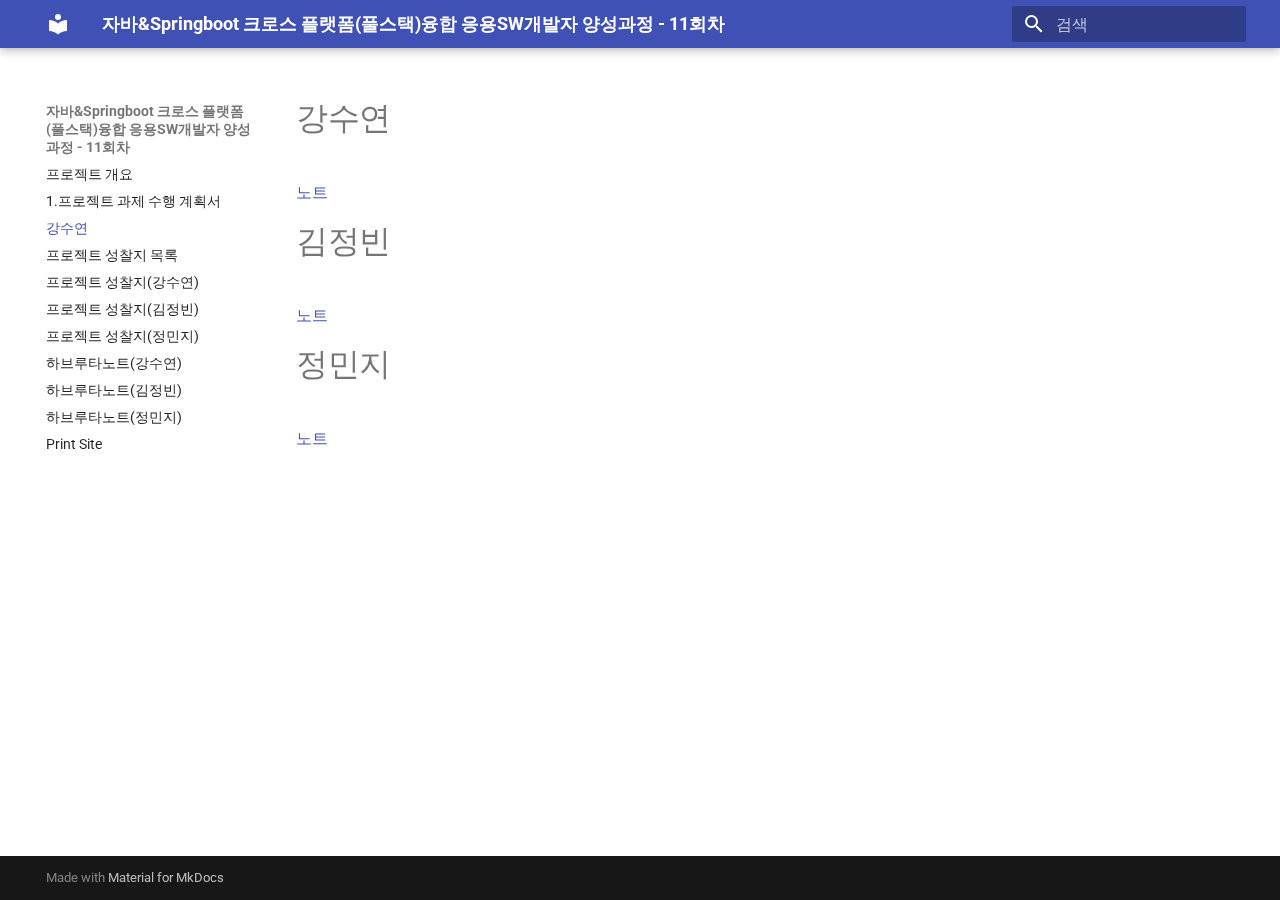
==== commit 22ef32de: "deploy: 9020bf455bd0a04e72ff52a5f145e0a06f048ea6" ====
--- a/2_하브루타_노트_목록/index.html
+++ b/2_하브루타_노트_목록/index.html
@@ -205,6 +205,27 @@
   
   
     <li class="md-nav__item">
+      <a href=".." class="md-nav__link">
+        
+  
+  <span class="md-ellipsis">
+    프로젝트 개요
+    
+  </span>
+  
+
+      </a>
+    </li>
+  
+
+    
+      
+      
+  
+  
+  
+  
+    <li class="md-nav__item">
       <a href="../1_%ED%94%84%EB%A1%9C%EC%A0%9D%ED%8A%B8_%EA%B3%BC%EC%A0%9C_%EC%88%98%ED%96%89_%EA%B3%84%ED%9A%8D%EC%84%9C/" class="md-nav__link">
         
   
@@ -262,27 +283,6 @@
   
   <span class="md-ellipsis">
     프로젝트 성찰지 목록
-    
-  </span>
-  
-
-      </a>
-    </li>
-  
-
-    
-      
-      
-  
-  
-  
-  
-    <li class="md-nav__item">
-      <a href="../Readme/" class="md-nav__link">
-        
-  
-  <span class="md-ellipsis">
-    프로젝트 개요
     
   </span>
   
